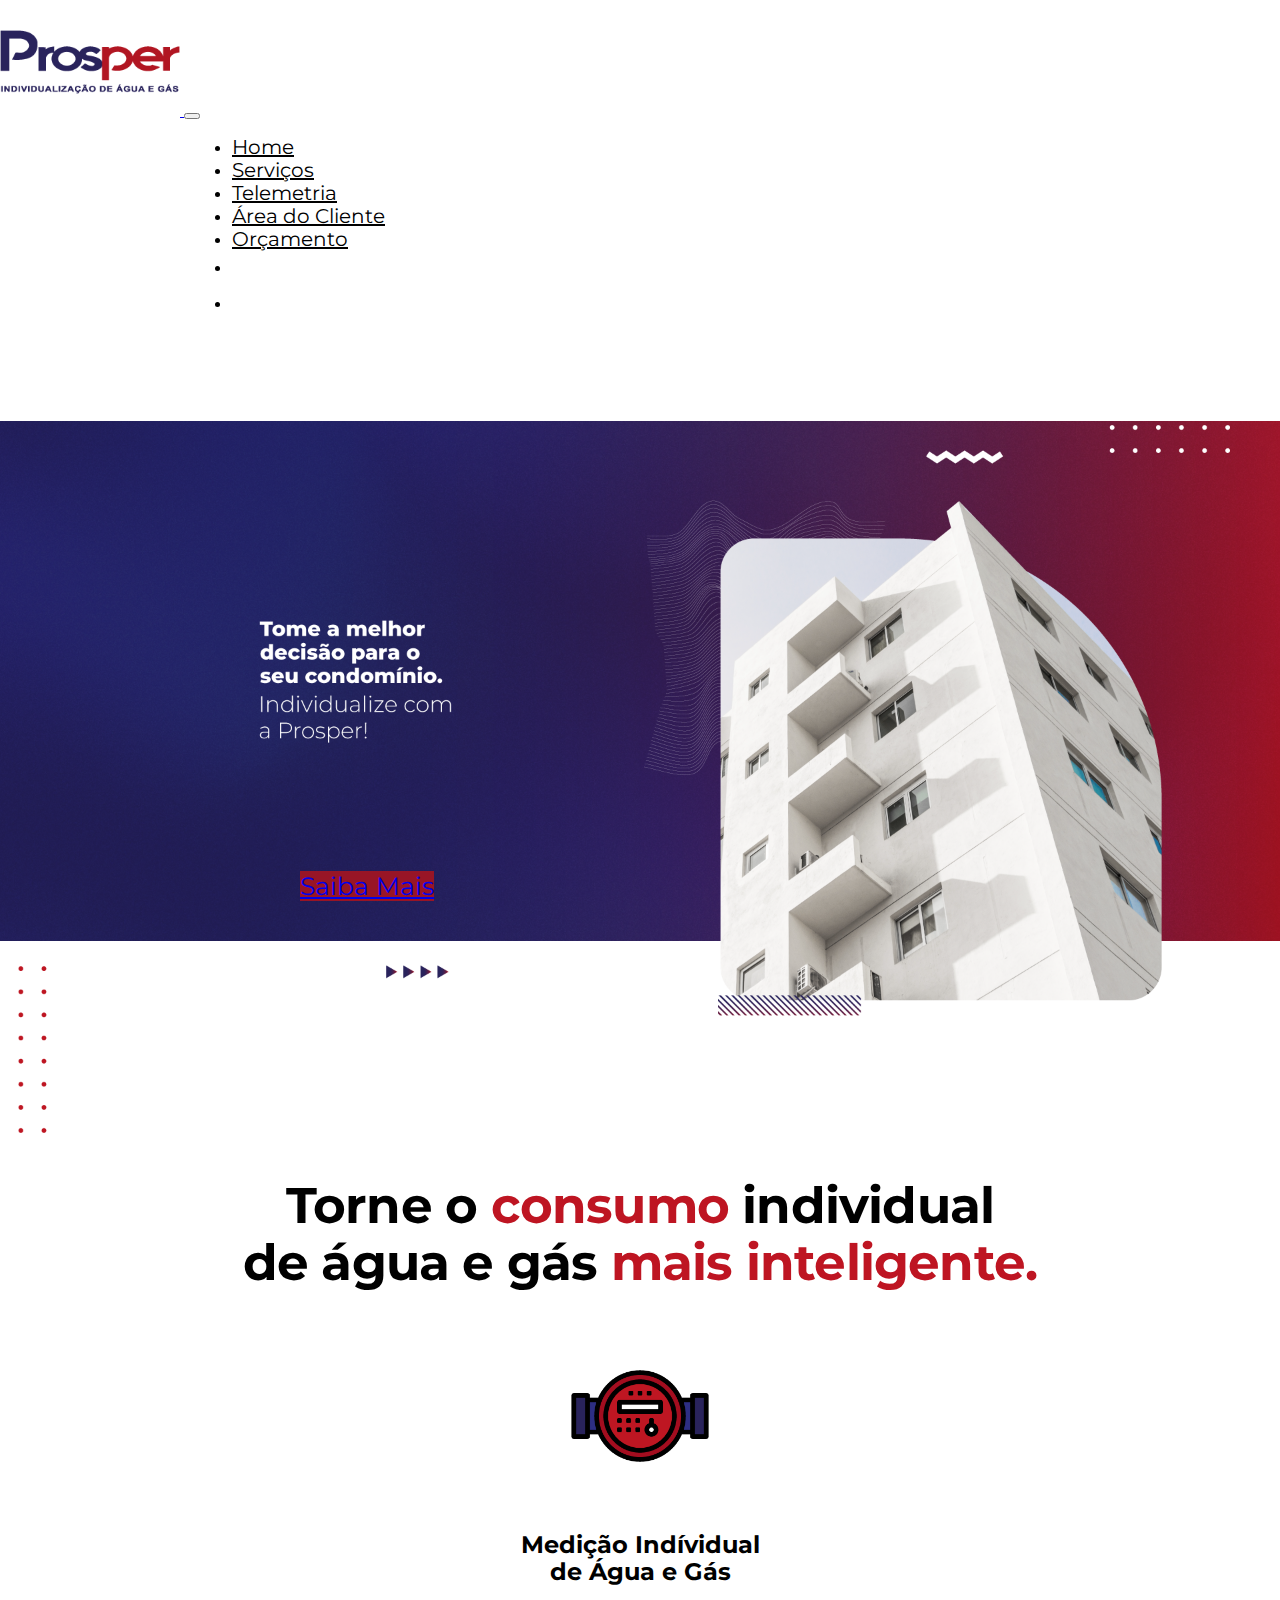
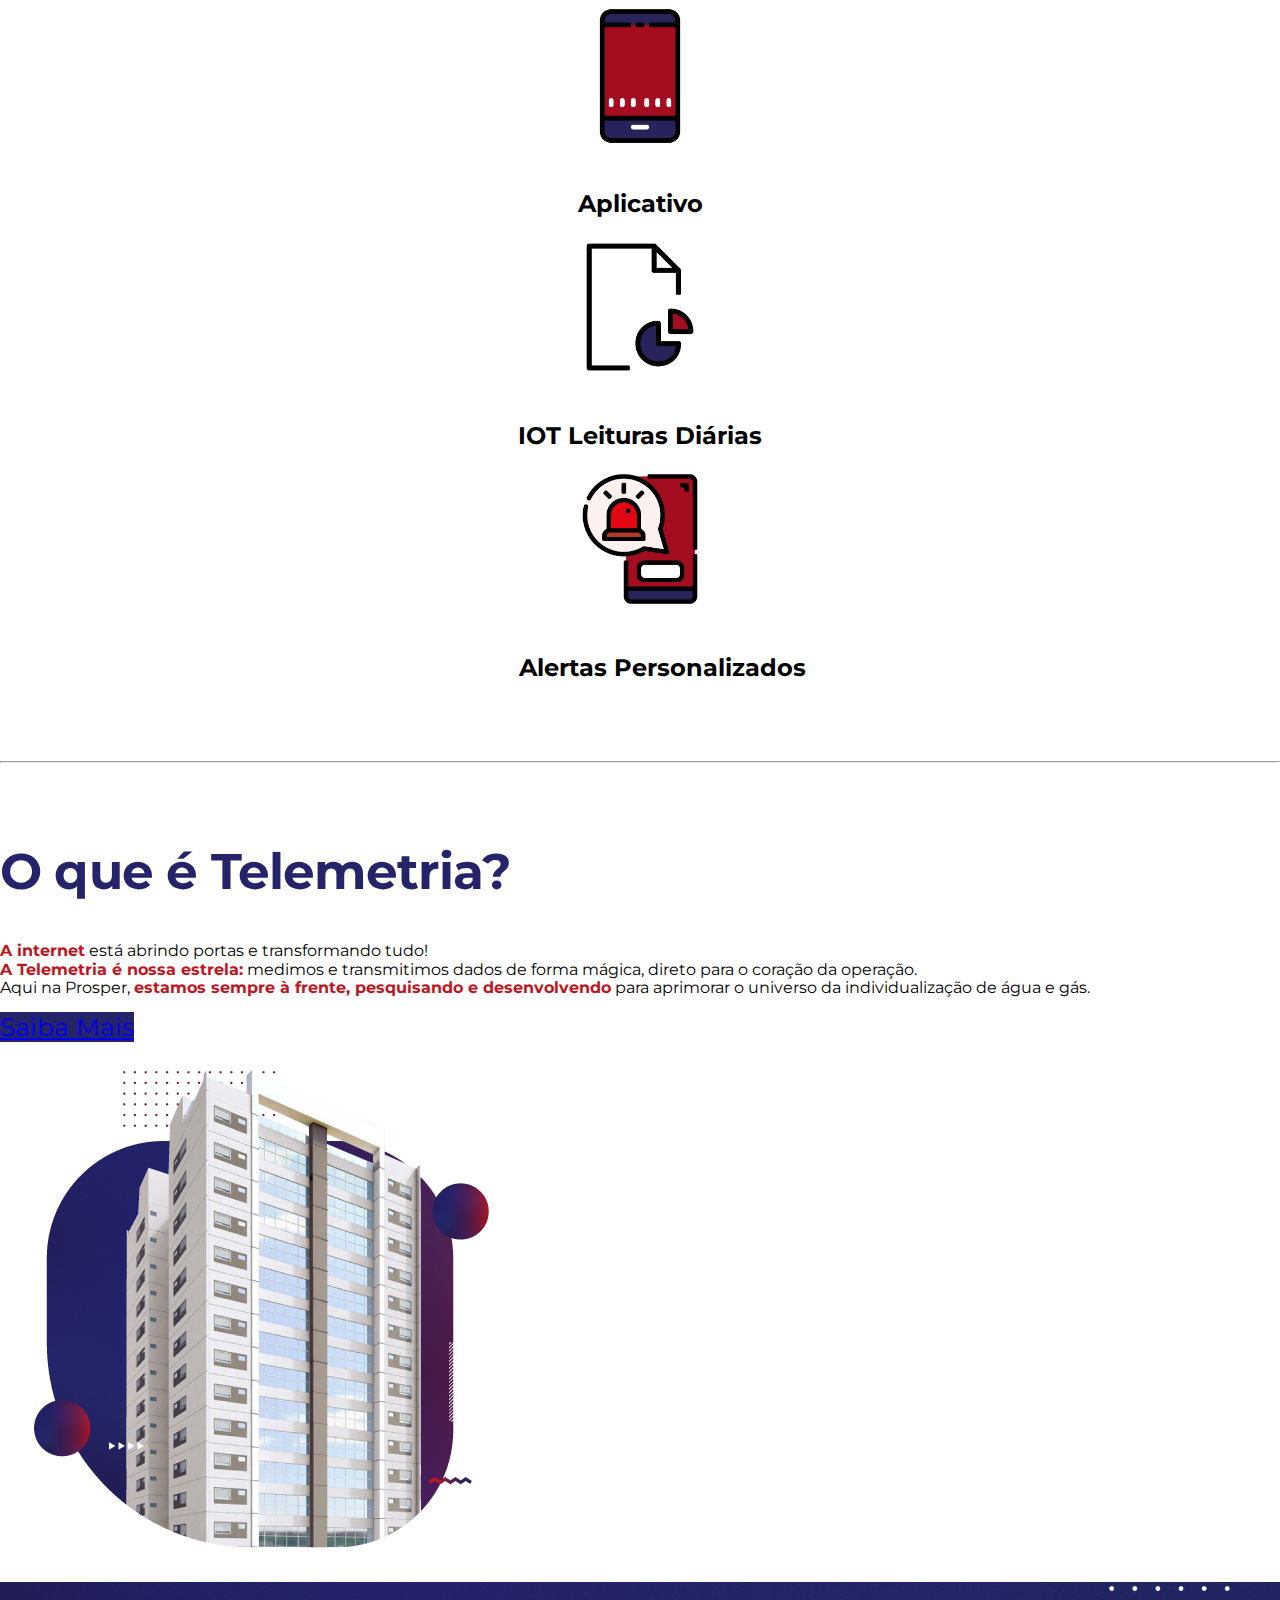
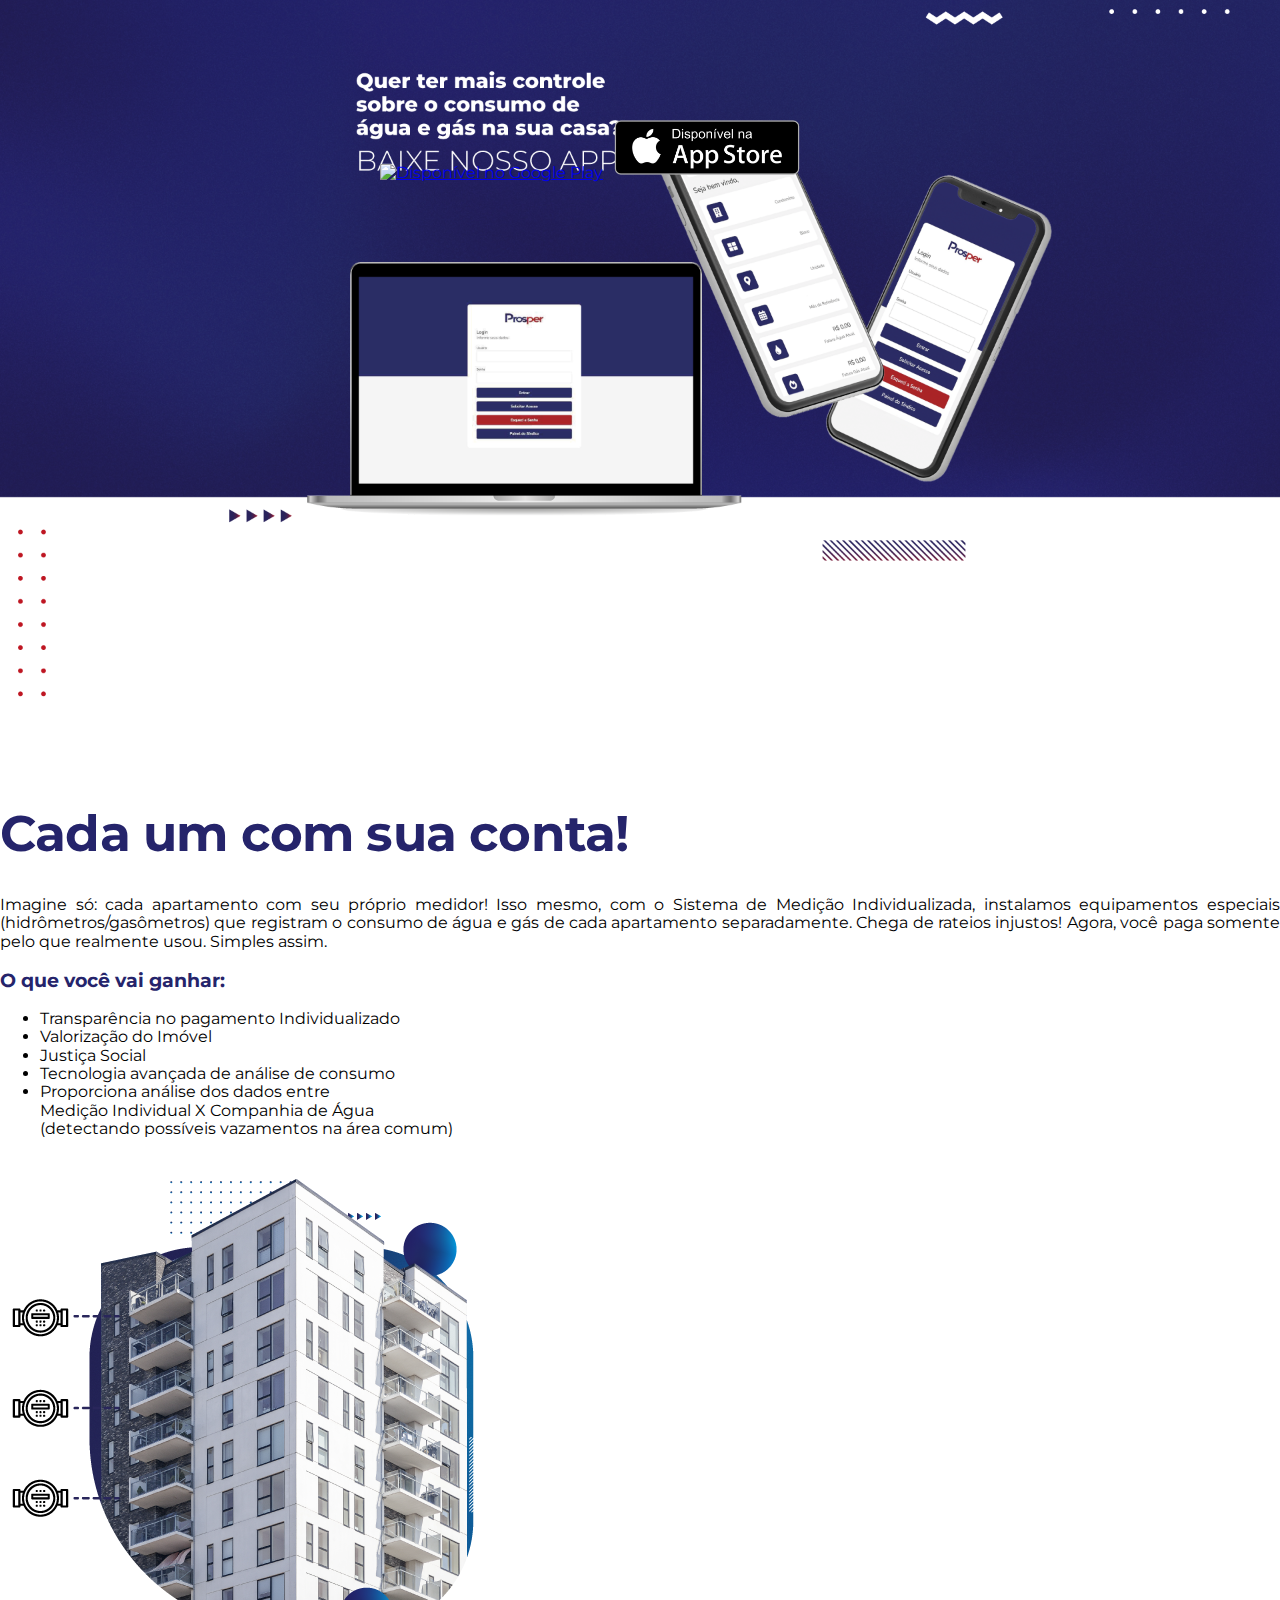
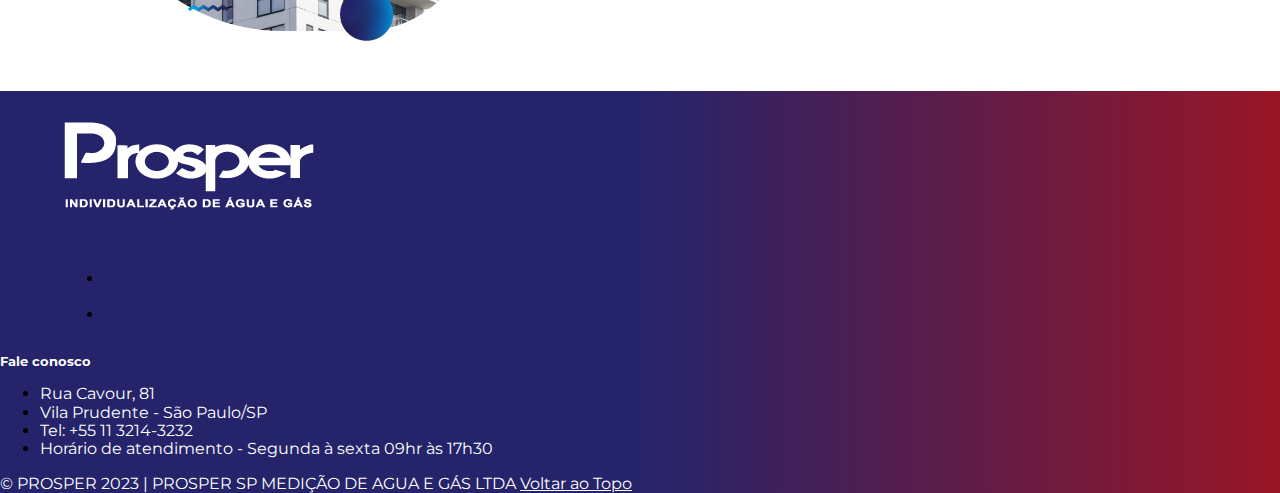
==== index.html @ d27e5638 "Ajustes Index e contato" ====
<!doctype html>
<html lang="pt-br" data-bs-theme="auto">
  <head>
    <meta charset="utf-8">
    <meta name="viewport" content="width=device-width, initial-scale=1">
    <meta name="description" content="">
    <meta name="author" content="Mark Otto, Jacob Thornton, and Bootstrap contributors">
    <meta name="generator" content="Hugo 0.111.3">
    <title>Prosper Individualização de Água e Gás</title>
    <link rel="canonical" href="https://getbootstrap.com/docs/5.3/examples/carousel/">
    <link href="normalizze.css" rel="stylesheet">
    <link href="https://cdn.jsdelivr.net/npm/bootstrap@5.0.2/dist/css/bootstrap.min.css" rel="stylesheet" integrity="sha384-EVSTQN3/azprG1Anm3QDgpJLIm9Nao0Yz1ztcQTwFspd3yD65VohhpuuCOmLASjC" crossorigin="anonymous">
    <script defer src="https://cdn.jsdelivr.net/npm/bootstrap@5.0.2/dist/js/bootstrap.bundle.min.js" integrity="sha384-MrcW6ZMFYlzcLA8Nl+NtUVF0sA7MsXsP1UyJoMp4YLEuNSfAP+JcXn/tWtIaxVXM" crossorigin="anonymous"></script>
    <link rel='stylesheet' href='https://cdn-uicons.flaticon.com/uicons-regular-rounded/css/uicons-regular-rounded.css'>
    <link rel='stylesheet' href='https://cdn-uicons.flaticon.com/uicons-brands/css/uicons-brands.css'>
    <style>
      .bd-placeholder-img {
        font-size: 1.125rem;
        text-anchor: middle;
        -webkit-user-select: none;
        -moz-user-select: none;
        user-select: none;
      }

      @media (min-width: 768px) {
        .bd-placeholder-img-lg {
          font-size: 3.5rem;
        }
      }

      .b-example-divider {
        width: 100%;
        height: 3rem;
        background-color: rgba(0, 0, 0, .1);
        border: solid rgba(0, 0, 0, .15);
        border-width: 1px 0;
        box-shadow: inset 0 .5em 1.5em rgba(0, 0, 0, .1), inset 0 .125em .5em rgba(0, 0, 0, .15);
      }

      .b-example-vr {
        flex-shrink: 0;
        width: 1.5rem;
        height: 100vh;
      }

      .bi {
        vertical-align: -.125em;
        fill: currentColor;
      }

      .nav-scroller {
        position: relative;
        z-index: 2;
        height: 2.75rem;
        overflow-y: hidden;
      }

      .nav-scroller .nav {
        display: flex;
        flex-wrap: nowrap;
        padding-bottom: 1rem;
        margin-top: -1px;
        overflow-x: auto;
        text-align: center;
        white-space: nowrap;
        -webkit-overflow-scrolling: touch;
      }

      .btn-bd-primary {
        --bd-violet-bg: #712cf9;
        --bd-violet-rgb: 112.520718, 44.062154, 249.437846;

        --bs-btn-font-weight: 600;
        --bs-btn-color: var(--bs-white);
        --bs-btn-bg: var(--bd-violet-bg);
        --bs-btn-border-color: var(--bd-violet-bg);
        --bs-btn-hover-color: var(--bs-white);
        --bs-btn-hover-bg: #6528e0;
        --bs-btn-hover-border-color: #6528e0;
        --bs-btn-focus-shadow-rgb: var(--bd-violet-rgb);
        --bs-btn-active-color: var(--bs-btn-hover-color);
        --bs-btn-active-bg: #5a23c8;
        --bs-btn-active-border-color: #5a23c8;
      }
      .bd-mode-toggle {
        z-index: 1500;
      }
    </style>
    <link href="carousel.css" rel="stylesheet">
    
  </head>
  <body> 
<header data-bs-theme="light" class="d-flex flex-wrap justify-content-center py-2 mb-2 border-bottom">
  <nav class="navbar bg-light navbar-expand-md navbar-light fixed-top" style="padding-top: 8px; padding-bottom: 0px;">
    <div id="area-menu" class="container-fluid">
      <a id="logo-menu_a" class="navbar-brand d-flex align-items-center" href="index.html"><img id="logo-menu-img" class="img-fluid" src="img/Logo_Prosper_Site_250X150.png" alt="LogoTipo da Empresa"> </a>
      <button id="menu-mobile" class="navbar-toggler" type="button" data-bs-toggle="collapse" data-bs-target="#navbarCollapse" aria-controls="navbarCollapse" aria-expanded="false" aria-label="Toggle navigation">
       <span class="navbar-toggler-icon"></span> 
      </button>
      <div class="menu-header collapse navbar-collapse" id="navbarCollapse">
        <ul class="navbar-nav me-auto mb-2 mb-md-0">
          <li class="nav-item">
            <a class="nav-link active" aria-current="page" href="#" style="font-size: 20px;color: #000">Home</a>
          </li>
          <li class="nav-item">
            <a class="nav-link" href="#servico" style="font-size: 20px;color: #000">Serviços</a>
          </li>
          <li class="nav-item">
            <a class="nav-link" href="#telemetria" style="font-size: 20px;color: #000">Telemetria</a>
          </li>
          <li class="nav-item">
            <a class="nav-link" href="cliente.html" style="font-size: 20px;color: #000">Área do Cliente</a>
          </li>
          <li class="nav-item">
            <a class="nav-link" href="contato.php" style="font-size: 20px;color: #000">Orçamento</a>
          </li>
          <li class="nav-item">
            <a class="nav-link" href="https://www.instagram.com/prosperservice/" target="_blank"><i class="fi fi-brands-instagram" style="line-height: 2.2;"></i></a>
          </li>
          <li class="nav-item">
            <a class="nav-link" href="https://www.linkedin.com/company/prosperservice/" target="_blank"><i class="fi fi-brands-linkedin" style="line-height: 2.2;"></i></a>
          </li>
        </ul>
      </div>
    </div>
  </nav>
  
</header>

<main>
  <div id="myCarousel" class="carousel slide" data-bs-ride="carousel" style="margin-bottom: 0px; margin-top: 70px;" >
    <div class="carousel-inner">
      <div class="carousel-item active">
        <a class="btn btn-primary btn-lg btn-painel-principal" href="contato.php">Saiba Mais</a>
        <img class="img-fluid bd-placeholder-img-lg" width="100%" height="80%" aria-hidden="true" focusable="false"="100%" src="img/BannerPrincipal_site_prosper_1.png"/></img>
      </div> 
    </div>
  </div>

  <!-- Marketing messaging and featurettes
  ================================================== -->
  <!-- Wrap the rest of the page in another container to center all the content. -->

  <div class="row">
    <div class="col-md-12">
      <h2 id="servico" class="texto-servico featurette-heading fw-normal lh-1">Torne o <span style="opacity:1; color: #be1522;font-weight: bold;">consumo</span> individual <br>de água e gás <span style="opacity:1; color: #be1522;font-weight: bold;">mais inteligente.</span></h2><br></h2>
    </div>
  </div>

  <div class="container marketing">

    <!-- Three columns of text below the carousel -->
    <div class="row">
        <div class="col-lg-3" style="text-align: center;">
        <img class="img-fluid" src="./img/icone_1.png" style="margin-bottom: 20px;" width="140" height="140"></i>
        <h2 class="fw-normal">Medição Indívidual <br>de Água e Gás</br></h2>
      </div><!-- /.col-lg-4 -->
      <div class="col-lg-3" style="text-align: center;">
        <img class="img-fluid" src="./img/icone_2.png" style="margin-bottom: 20px;" width="140" height="140"></i>
        <h2 class="fw-normal">Aplicativo</h2>
      </div><!-- /.col-lg-4 -->
      <div class="col-lg-3" style="text-align: center;">
        <img class="img-fluid" src="./img/icone_3.png" style="margin-bottom: 20px;" width="140" height="140"></i>
        <h2 class="fw-normal">IOT Leituras Diárias</h2>
      </div><!-- /.col-lg-4 -->
      <div class="col-lg-3" style="text-align: center;">
        <img class="img-fluid" src="./img/icone_4.png" style="margin-bottom: 20px;" width="140" height="140"></i>
        <h2 class="fw-normal img-4-diferente">Alertas Personalizados</h2>
      </div><!-- /.col-lg-4 -->
    </div><!-- /.row -->
    </div><!-- /.container -->

    <div class="container marketing">

    <!-- START THE FEATURETTES -->

    <hr class="featurette-divider" id="telemetria">

    <div class="row featurette">
      <div class="col-md-7 order-md-2">
        <h2 class="featurette-heading fw-normal lh-1" style="color:#25246b;font-weight: bold;">O que é Telemetria?</h2>
        <p class="lead"><span style="opacity:1; color: #be1522; font-weight: bold;">A internet</span> está abrindo portas e transformando tudo! <br><span style="opacity:1; color: #be1522; font-weight: bold;">A Telemetria é nossa estrela:</span> medimos e transmitimos dados de forma mágica, direto para o coração da
          operação. <br>Aqui na Prosper, <span style="opacity:1; color: #be1522;font-weight: bold;">estamos sempre à frente, pesquisando e desenvolvendo</span> para aprimorar o universo da individualização de água e gás.</p>
        <p><a class="btn btn-primary btn-lg btn-painel-telemetria" href="telemetria.html">Saiba Mais</a></p>
        </div>
      <div class="col-md-5 order-md-1">
        <img class="bd-placeholder-img-lg featurette-image img-fluid mx-auto" src="img/banner_telemetria_tela_principal.png" style="margin-bottom: 20px;" width="500" height="500"></i>
      </div>
    </div>
  </div><!-- /.container -->

    <!-- <hr class="featurette-divider"> -->

    <div id="myCarousel" class="carousel slide" data-bs-ride="carousel" style="margin-bottom: 24px;">

      <div class="carousel-inner">
        <div class="carousel-item active">
          <img class="bd-placeholder-img img-fluid" width="100%" height="100%" aria-hidden="true" focusable="false"="100%" height="100%" src="img/BannerPrincipal_site_prosper_2.png"/></img>
          <a href='https://play.google.com/store/apps/details?id=br.com.prosperservice.cliente&pcampaignid=pcampaignidMKT-Other-global-all-co-prtnr-py-PartBadge-Mar2515-1' target="_blank"><img class="btn-lojaGoogle img-fluid" alt='Disponível no Google Play' src='https://play.google.com/intl/pt-BR/badges/static/images/badges/pt-br_badge_web_generic.png'/></a>
          <a href='https://apps.apple.com/br/app/prosper/id1588651545' target="_blank"><img class="btn-lojaApple img-fluid" alt='Disponível na app store' src='./img/App-store-badge.png'/></a>
        </div> 
      </div>
    </div>

      <div id="cliente" class="container marketing" style="margin-bottom: 32px;">

        <!-- START THE FEATURETTES -->
    
        <div class="row featurette">
          <div class="col-md-7 order-md-2">
            <h1 class="featurette-heading fw-normal lh-1" style="color:#25246b;font-weight: bold;">Cada um com sua conta!</h1>
            <p class="lead" style="text-align: justify;">Imagine só: cada apartamento com seu próprio medidor! Isso mesmo, com o Sistema de Medição Individualizada, instalamos equipamentos especiais (hidrômetros/gasômetros) que registram o consumo de água e gás de cada apartamento separadamente. Chega de rateios injustos! Agora, você paga somente pelo que realmente usou. Simples assim.</p>
            <h3 style="color:#25246b;font-weight: bold;">O que você vai ganhar:</h3>
            <ul class="list-group list-group-flush">
              <li class="list-group-item" aria-current="true">Transparência no pagamento Individualizado</li>
              <li class="list-group-item">Valorização do Imóvel</li>
              <li class="list-group-item">Justiça Social</li>
              <li class="list-group-item">Tecnologia avançada de análise de consumo</li>
              <li class="list-group-item">Proporciona análise dos dados entre <br>Medição Individual X Companhia de Água <br>(detectando possíveis vazamentos na área comum)</li>
            </ul>
            </div>
          <div class="col-md-5 order-md-1">
            <img class="bd-placeholder-img-lg featurette-image img-fluid mx-auto" src="img/banner_predio_Beneficios_da_Individualizacao_tela_principal.png" width="500" height="500"></i>
          </div>
        </div>
      </div><!-- /.container -->

    <!-- <hr class="featurette-divider"> -->

    <!-- /END THE FEATURETTES -->

 

  <!-- FOOTER -->
    <div class="container-fluid rodape-fundo">
      <footer class="rodape row py-2 my-2 border-top">
        <div class="col mb-4 logo-rodape">
          <a href="index.html"><img class="img-fluid" height="80%" src="img/Logo_Prosper_Branco_Site_250X150.png" > </a>
          <ul class="nav col-md-6 justify-content-start list-unstyled d-flex"> 
            <li class="ms-1">
              <a class="nav-link rodape-icone" href="https://www.instagram.com/prosperservice/"><i class="fi fi-brands-instagram" style="line-height: 2.2;"></i></a>
            </li>
            <li class="ms-1">
              <a class="nav-link rodape-icone" href="https://www.linkedin.com/company/prosperservice/"><i class="fi fi-brands-linkedin" style="line-height: 2.2;"></i></a>
            </li>
          </ul>
        </div>
        <div class="col mb-5 texto-rodape">
          <h5 class="rodape-texto" id="rodape-titulo-mobile">Fale conosco</h5>
          <ul class="nav flex-column">
            <li class="nav-item mb-1"><a class="nav-link p-0 rodape-texto">Rua Cavour, 81</a></li>
            <li class="nav-item mb-1"><a class="nav-link p-0 rodape-texto">Vila Prudente - São Paulo/SP</a></li>
            <li class="nav-item mb-1"><a class="nav-link p-0 rodape-texto">Tel: +55 11 3214-3232</a></li>
            <li class="nav-item mb-1"><a class="nav-link p-0 rodape-texto" id="rodape-texto-mobile">Horário de atendimento - Segunda à sexta 09hr às 17h30</a></li>
          </ul>
        </div>
        <p class="float-start rodape-texto">&copy; PROSPER 2023 | PROSPER SP MEDIÇÃO DE AGUA E GÁS LTDA
        <a class="rodape-texto float-end " href="#">Voltar ao Topo </a></p>
      </footer>
    </div>
</main>
  </body>
</html>
---- normalizze.css ----
/*! normalize.css v8.0.1 | MIT License | github.com/necolas/normalize.css */

/* Document
   ========================================================================== */

/**
 * 1. Correct the line height in all browsers.
 * 2. Prevent adjustments of font size after orientation changes in iOS.
 */

 html {
    line-height: 1.15; /* 1 */
    -webkit-text-size-adjust: 100%; /* 2 */
  }
  
  /* Sections
     ========================================================================== */
  
  /**
   * Remove the margin in all browsers.
   */
  
  body {
    margin: 0;
  }
  
  /**
   * Render the `main` element consistently in IE.
   */
  
  
  /**
   * Correct the font size and margin on `h1` elements within `section` and
   * `article` contexts in Chrome, Firefox, and Safari.
   */
  
  h1 {
    font-size: 2em;
    margin: 0.67em 0;
  }
  
  /* Grouping content
     ========================================================================== */
  
  /**
   * 1. Add the correct box sizing in Firefox.
   * 2. Show the overflow in Edge and IE.
   */
  
  hr {
    box-sizing: content-box; /* 1 */
    height: 0; /* 1 */
    overflow: visible; /* 2 */
  }
  
  /**
   * 1. Correct the inheritance and scaling of font size in all browsers.
   * 2. Correct the odd `em` font sizing in all browsers.
   */
  
  pre {
    font-family: monospace, monospace; /* 1 */
    font-size: 1em; /* 2 */
  }
  
  /* Text-level semantics
     ========================================================================== */
  
  /**
   * Remove the gray background on active links in IE 10.
   */
  
  a {
    background-color: transparent;
  }
  
  /**
   * 1. Remove the bottom border in Chrome 57-
   * 2. Add the correct text decoration in Chrome, Edge, IE, Opera, and Safari.
   */
  
  abbr[title] {
    border-bottom: none; /* 1 */
    text-decoration: underline; /* 2 */
    text-decoration: underline dotted; /* 2 */
  }
  
  /**
   * Add the correct font weight in Chrome, Edge, and Safari.
   */
  
  b,
  strong {
    font-weight: bolder;
  }
  
  /**
   * 1. Correct the inheritance and scaling of font size in all browsers.
   * 2. Correct the odd `em` font sizing in all browsers.
   */
  
  code,
  kbd,
  samp {
    font-family: monospace, monospace; /* 1 */
    font-size: 1em; /* 2 */
  }
  
  /**
   * Add the correct font size in all browsers.
   */
  
  small {
    font-size: 80%;
  }
  
  /**
   * Prevent `sub` and `sup` elements from affecting the line height in
   * all browsers.
   */
  
  sub,
  sup {
    font-size: 75%;
    line-height: 0;
    position: relative;
    vertical-align: baseline;
  }
  
  sub {
    bottom: -0.25em;
  }
  
  sup {
    top: -0.5em;
  }
  
  /* Embedded content
     ========================================================================== */
  
  /**
   * Remove the border on images inside links in IE 10.
   */
  
  img {
    border-style: none;
  }
  
  /* Forms
     ========================================================================== */
  
  /**
   * 1. Change the font styles in all browsers.
   * 2. Remove the margin in Firefox and Safari.
   */
  
  button,
  input,
  optgroup,
  select,
  textarea {
    font-family: inherit; /* 1 */
    font-size: 100%; /* 1 */
    line-height: 1.15; /* 1 */
    margin: 0; /* 2 */
  }
  
  /**
   * Show the overflow in IE.
   * 1. Show the overflow in Edge.
   */
  
  button,
  input { /* 1 */
    overflow: visible;
  }
  
  /**
   * Remove the inheritance of text transform in Edge, Firefox, and IE.
   * 1. Remove the inheritance of text transform in Firefox.
   */
  
  button,
  select { /* 1 */
    text-transform: none;
  }
  
  /**
   * Correct the inability to style clickable types in iOS and Safari.
   */
  
  
  /**
   * Remove the inner border and padding in Firefox.
   */
  
  button::-moz-focus-inner,
  [type="button"]::-moz-focus-inner,
  [type="reset"]::-moz-focus-inner,
  [type="submit"]::-moz-focus-inner {
    border-style: none;
    padding: 0;
  }
  
  /**
   * Restore the focus styles unset by the previous rule.
   */
  
  button:-moz-focusring,
  [type="button"]:-moz-focusring,
  [type="reset"]:-moz-focusring,
  [type="submit"]:-moz-focusring {
    outline: 1px dotted ButtonText;
  }
  
  /**
   * Correct the padding in Firefox.
   */
  
  fieldset {
    padding: 0.35em 0.75em 0.625em;
  }
  
  /**
   * 1. Correct the text wrapping in Edge and IE.
   * 2. Correct the color inheritance from `fieldset` elements in IE.
   * 3. Remove the padding so developers are not caught out when they zero out
   *    `fieldset` elements in all browsers.
   */
  
  legend {
    box-sizing: border-box; /* 1 */
    color: inherit; /* 2 */
    display: table; /* 1 */
    max-width: 100%; /* 1 */
    padding: 0; /* 3 */
    white-space: normal; /* 1 */
  }
  
  /**
   * Add the correct vertical alignment in Chrome, Firefox, and Opera.
   */
  
  progress {
    vertical-align: baseline;
  }
  
  /**
   * Remove the default vertical scrollbar in IE 10+.
   */
  
  textarea {
    overflow: auto;
  }
  
  /**
   * 1. Add the correct box sizing in IE 10.
   * 2. Remove the padding in IE 10.
   */
  
  [type="checkbox"],
  [type="radio"] {
    box-sizing: border-box; /* 1 */
    padding: 0; /* 2 */
  }
  
  /**
   * Correct the cursor style of increment and decrement buttons in Chrome.
   */
  
  [type="number"]::-webkit-inner-spin-button,
  [type="number"]::-webkit-outer-spin-button {
    height: auto;
  }
  
  /**
   * 1. Correct the odd appearance in Chrome and Safari.
   * 2. Correct the outline style in Safari.
   */
  
  /**
   * Remove the inner padding in Chrome and Safari on macOS.
   */
  
  [type="search"]::-webkit-search-decoration {
    -webkit-appearance: none;
  }
  
  /**
   * 1. Correct the inability to style clickable types in iOS and Safari.
   * 2. Change font properties to `inherit` in Safari.
   */
  
  ::-webkit-file-upload-button {
    -webkit-appearance: button; /* 1 */
    font: inherit; /* 2 */
  }
  
  /* Interactive
     ========================================================================== */
  
  /*
   * Add the correct display in Edge, IE 10+, and Firefox.
   */
  
  details {
    display: block;
  }
  
  /*
   * Add the correct display in all browsers.
   */
  
  summary {
    display: list-item;
  }
  
  /* Misc
     ========================================================================== */
  
  /**
   * Add the correct display in IE 10+.
   */
  
  template {
    display: none;
  }
  
  /**
   * Add the correct display in IE 10.
   */
  
  [hidden] {
    display: none;
  }
---- carousel.css ----
/* GLOBAL STYLES
-------------------------------------------------- */
/* Padding below the footer and lighter body text */

@import url('https://fonts.googleapis.com/css2?family=Montserrat:wght@500;600&display=swap');

body {
  font-family: 'Montserrat', sans-serif;
  height: 100vh;  
}


/* CUSTOMIZE THE CAROUSEL
-------------------------------------------------- */

/* Carousel base class */
.carousel {
  margin-bottom: 4rem;
}
/* Since positioning the image, we need to help out the caption */
.carousel-caption {
  bottom: 3rem;
  z-index: 10;
}

/* Declare heights because of positioning of img element */
.carousel-item {
  height: a;
}

.rodape-texto {
  margin-bottom: 0px;
  color:white;

}

.logo-rodape{
  margin-left: 5%;
}

.rodape-icone{
  color:white;
  padding: 0px;
  padding-right: 10px;
}


/* MARKETING CONTENT
-------------------------------------------------- */

/* Center align the text within the three columns below the carousel */
.marketing .col-lg-4 {
  margin-bottom: 1.5rem;
  text-align: center;
}
/* rtl:begin:ignore */
.marketing .col-lg-4 p {
  margin-right: .75rem;
  margin-left: .75rem;
}
/* rtl:end:ignore */


/* Featurettes
------------------------- */

.featurette-divider {
  margin: 5rem 0; /* Space out the Bootstrap <hr> more */
}

/* Thin out the marketing headings */
/* rtl:begin:remove */
.featurette-heading {
  letter-spacing: -.05rem;
}

/* rtl:end:remove */

.btn-painel-principal{
  font-size: 25px;
  /* background: linear-gradient(to right, #25246b 50%,#981526 100%); */
  background-color: #981526;
  border-color: white;
  position: relative;
  top: 600px;
  left: 400px;
  
}

.btn-painel-principal:hover{
  border-color: grey;
}

.btn-painel-telemetria{
  font-size: 25px;
  /* background: linear-gradient(to right, #25246b 50%,#981526 100%); */
  background-color: #25246b;
  border-color: white;
}

.btn-painel-telemetria:hover{
  border-color: grey;
}

.btn-painel-cliente{
  font-size: 25px;
  background: linear-gradient(to right, #25246b 50%,#981526 100%);
  border-color: white;
  position: relative;
  top: 365px;
  left: 585px;
}

.btn-painel-cliente:hover{
  border-color: grey;
}

.btn-lojaGoogle{
  width: 190px;
  position: relative;
  left: 30%;
  bottom: 78vh;
}

.btn-lojaApple{
  width: 200px;
  position: relative;
  left: 30%;
  bottom: 78vh;
}

.rodape-fundo{
  background: linear-gradient(to right, #25246b 50%,#981526 100%);
}

.menu-header{
  margin-left: 12rem;
}

.texto-servico{
  text-align: center;
  margin-bottom: 36px;
}

#logo-menu-img{
  width:180px;
  height:80%;
}

@media only screen and (max-width: 2000px) and (min-width:1060px){
.img-4-diferente{
  padding-left: 45px;
  }
}

/* RESPONSIVE CSS
-------------------------------------------------- */

@media (min-width: 40em) {
  /* Bump up size of carousel content */
  .carousel-caption p {
    margin-bottom: 1.25rem;
    font-size: 1.25rem;
    line-height: 1.4;
  }

  .featurette-heading {
    font-size: 50px;
  }
}

@media (min-width: 62em) {
  .featurette-heading {
    margin-top: 2rem;
  }
}

@media only screen and (min-width:770px){
  .texto-rodape{
    margin-top: 20px;
  }
}


/*Formato Monitor 1440px*/
@media only screen and (max-width: 1440px) and (min-width:1060px){

  .featurette-heading {
    margin-top: 2rem;
  }

  .img-4-diferente{
    padding-left: 45px;
  }

  .btn-painel-principal{
    position: relative;
    top: 480px;
    left: 300px;
    
  }
  .btn-lojaGoogle{
    bottom: 590px;
    left: 380px;
  }
  .btn-lojaApple{
    bottom: 590px;
    left: 380px;
  }
}

/*Formato Monitor 1024px*/
@media only screen and (max-width: 1024px) and (min-width:770px){
.menu-header{
    margin-left: 5%;
}

.texto-servico{
  font-size: 45px;
}

.btn-painel-principal{
  position: relative;
  font-size: 18px;
  height: 40px;
  top: 320px;
  left: 220px;
}

.btn-lojaGoogle{
  left: 250px;
  width: 160px;
  bottom: 420px;
}
.btn-lojaApple{
  left: 255px;
  width: 170px;
  bottom: 420px;
}
}

@media only screen and (max-width: 1024px){
  .rodape-fundo{
    height: 285px;
  }
}



/*Formato MOBILE 425px*/
@media screen and (max-width: 375px){
  #menu-mobile{
    margin-right: 25px;
  }
}

@media screen and (max-width: 425px){
  .btn-lojaGoogle{
    width: 80px;
    position: relative;
    left: -8%;
    bottom: 21vh;
  }
  
  .btn-lojaApple{
    width: 86px;
    position: relative;
    left: -8%;
    bottom: 21vh;
  }
}

@media screen and (max-width: 375px){
  .btn-lojaGoogle{
    width: 95px;
    position: relative;
    left: 25%;
    bottom: 20vh;
  }
  
  .btn-lojaApple{
    width: 100px;
    position: relative;
    left: 25%;
    bottom: 20vh;
  }
}


@media only screen and (max-width: 500px) and (min-width: 320px){
  body{
    text-align: center;
    letter-spacing:0cm;
  }
  .lead{
    text-align:center;
  }

  .btn-painel-principal{
    position: relative;
    top: 20vh;
    left: -90px;
    font-size: 1.0rem;
  }
  
  .texto-servico{
    padding-top: 35px;
    padding-bottom: 15px;
    margin-bottom: 0px;
  }
  .featurette-divider{
    margin: 2rem 0;
  }

  .featurette-heading{
    margin-bottom: 25px;
  }
  h3{
    margin-top: 15px;
    margin-bottom: 15px;
  }
  .rodape-texto{
    font-size:12px;
    display: flex;
    justify-content: center;
    color:white;
    text-decoration: none;
  }

  .texto-rodape{
    margin-top: 8%;
    margin-bottom: 15px!important;
  }

  #rodape-texto-mobile {
    margin-top: 15px;
  }

  #rodape-titulo-mobile{
    font-size: 20px;
  }

  .menu-header{
    margin-left: 0px;
    align-content: baseline;
  }

  .area-cliente{
    margin-top: 20px;
    margin-bottom: 20px;
  }

  .nav-link{
    display: flex;
    flex-direction: column;
    flex-wrap: nowrap;
    align-items: center;
  }

}

@media only screen and (max-width: 320px){

 .texto-rodape{
  margin: 5px;
 }
  
  #rodape-titulo-mobile{
    padding-bottom: 10px;
}

.rodape-texto{
  font-size:12px;
  display: flex;
  justify-content: center;
}

.rodape-fundo{
  height: 310px;
}

#logo-menu-img{
  width:150px;
  height:80%;
}

.btn-lojaGoogle{
  width: 80px;
  position: relative;
  left: 25%;
  bottom: 16vh;
}

.btn-lojaApple{
  width: 80px;
  position: relative;
  left: 25%;
  bottom: 16vh;
}

.texto-servico{
  margin-bottom: 0px;
}

}
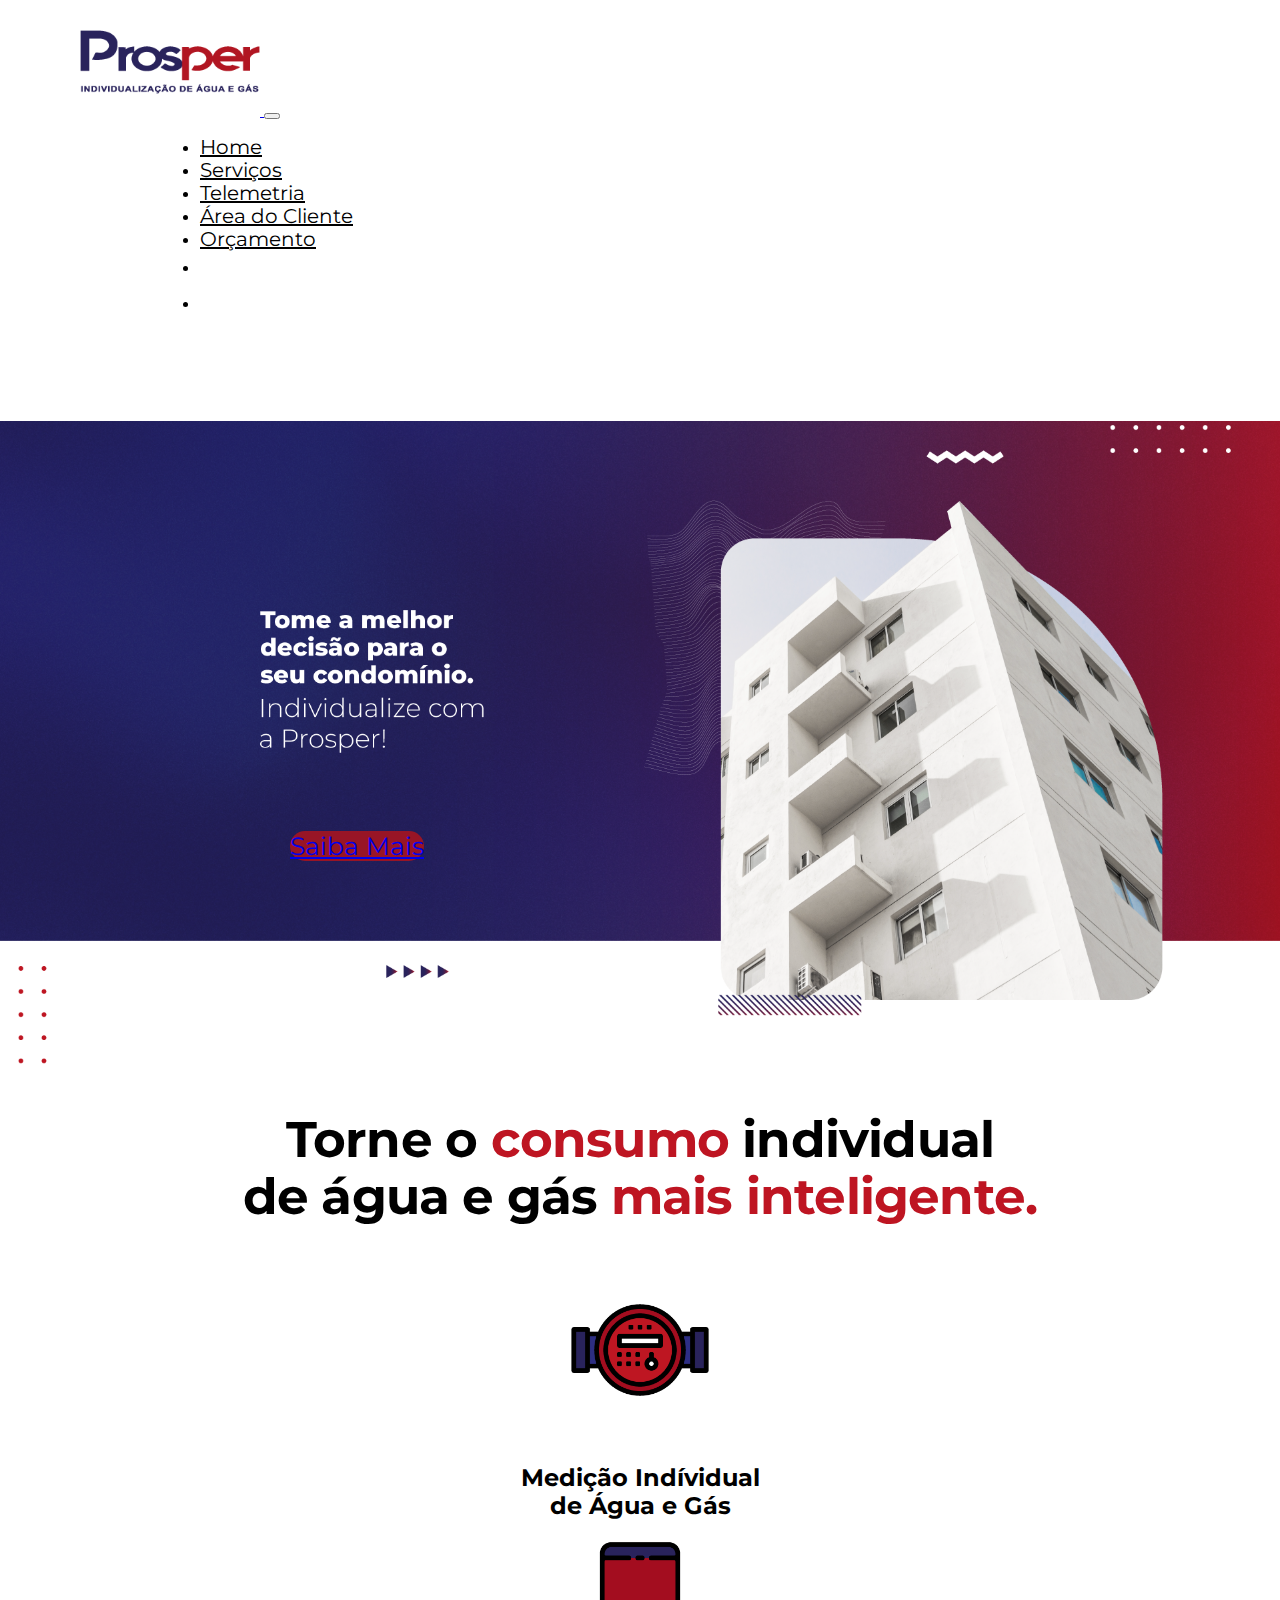
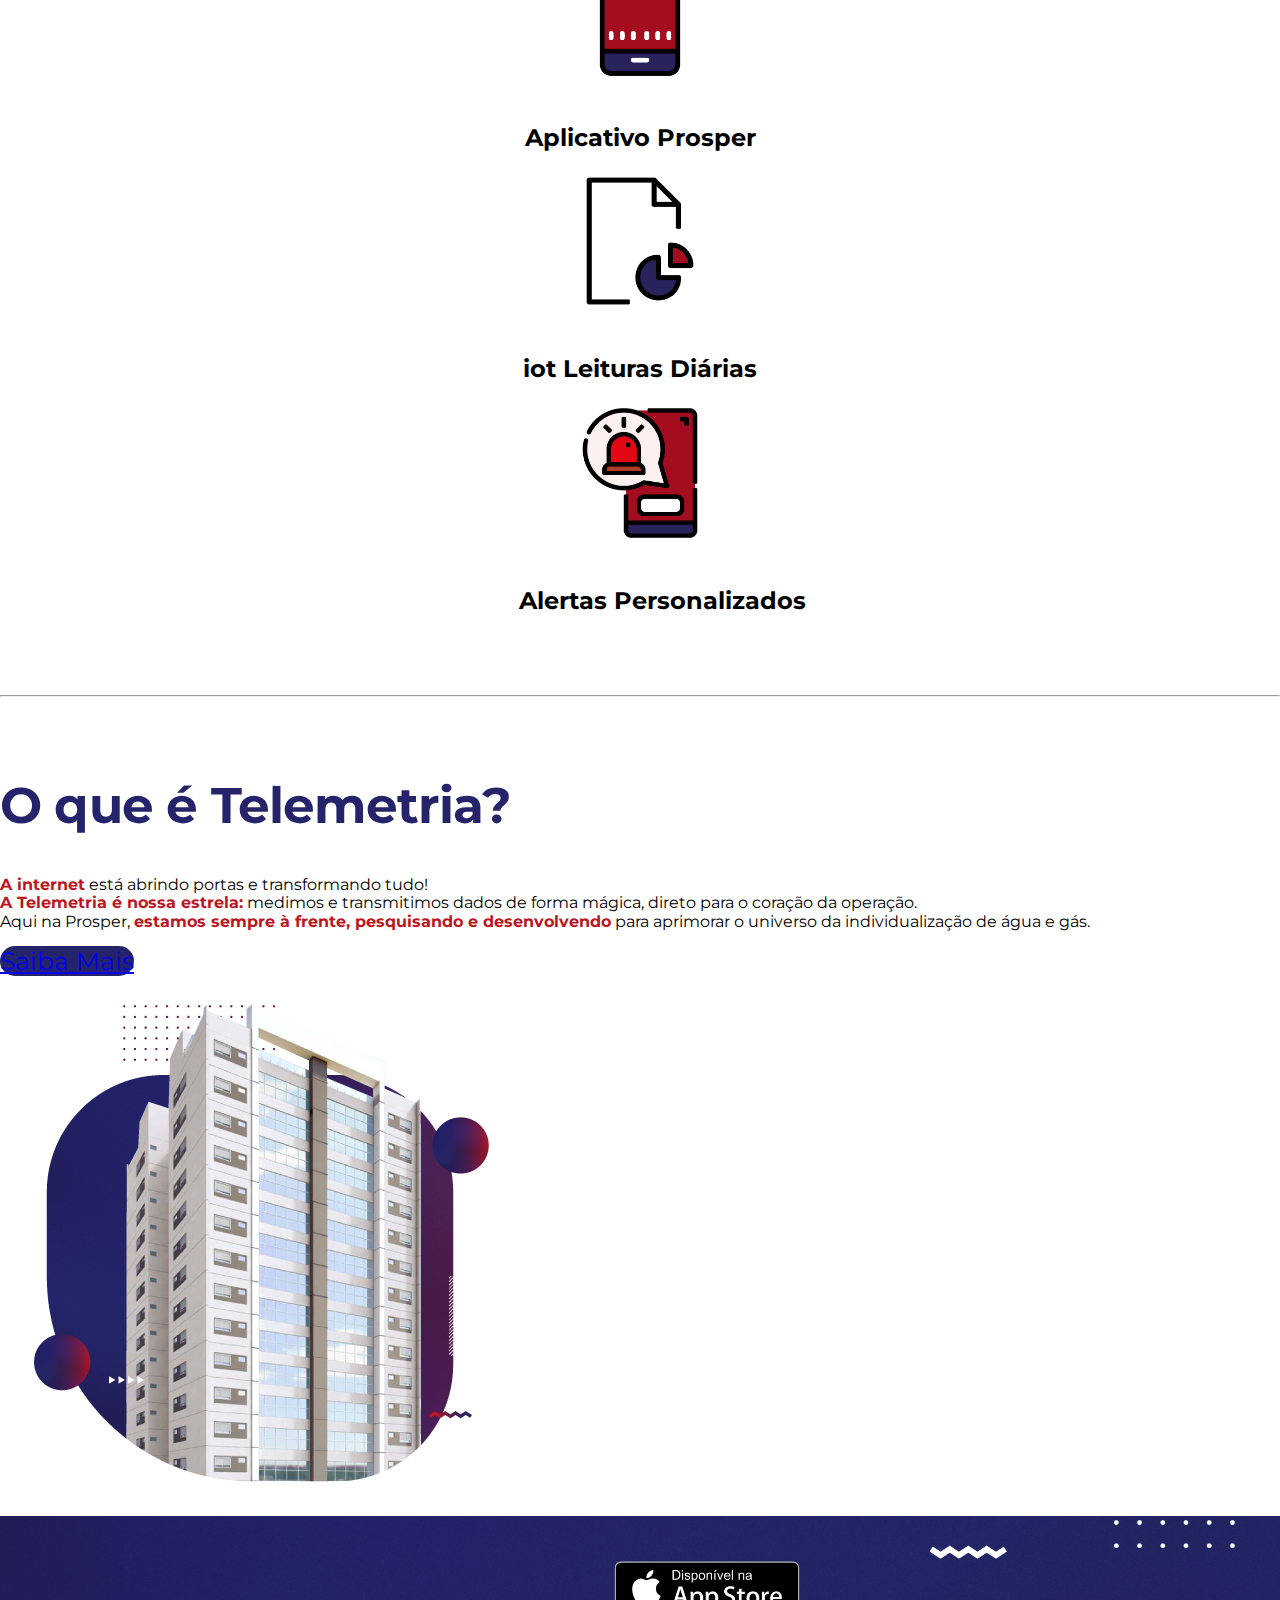
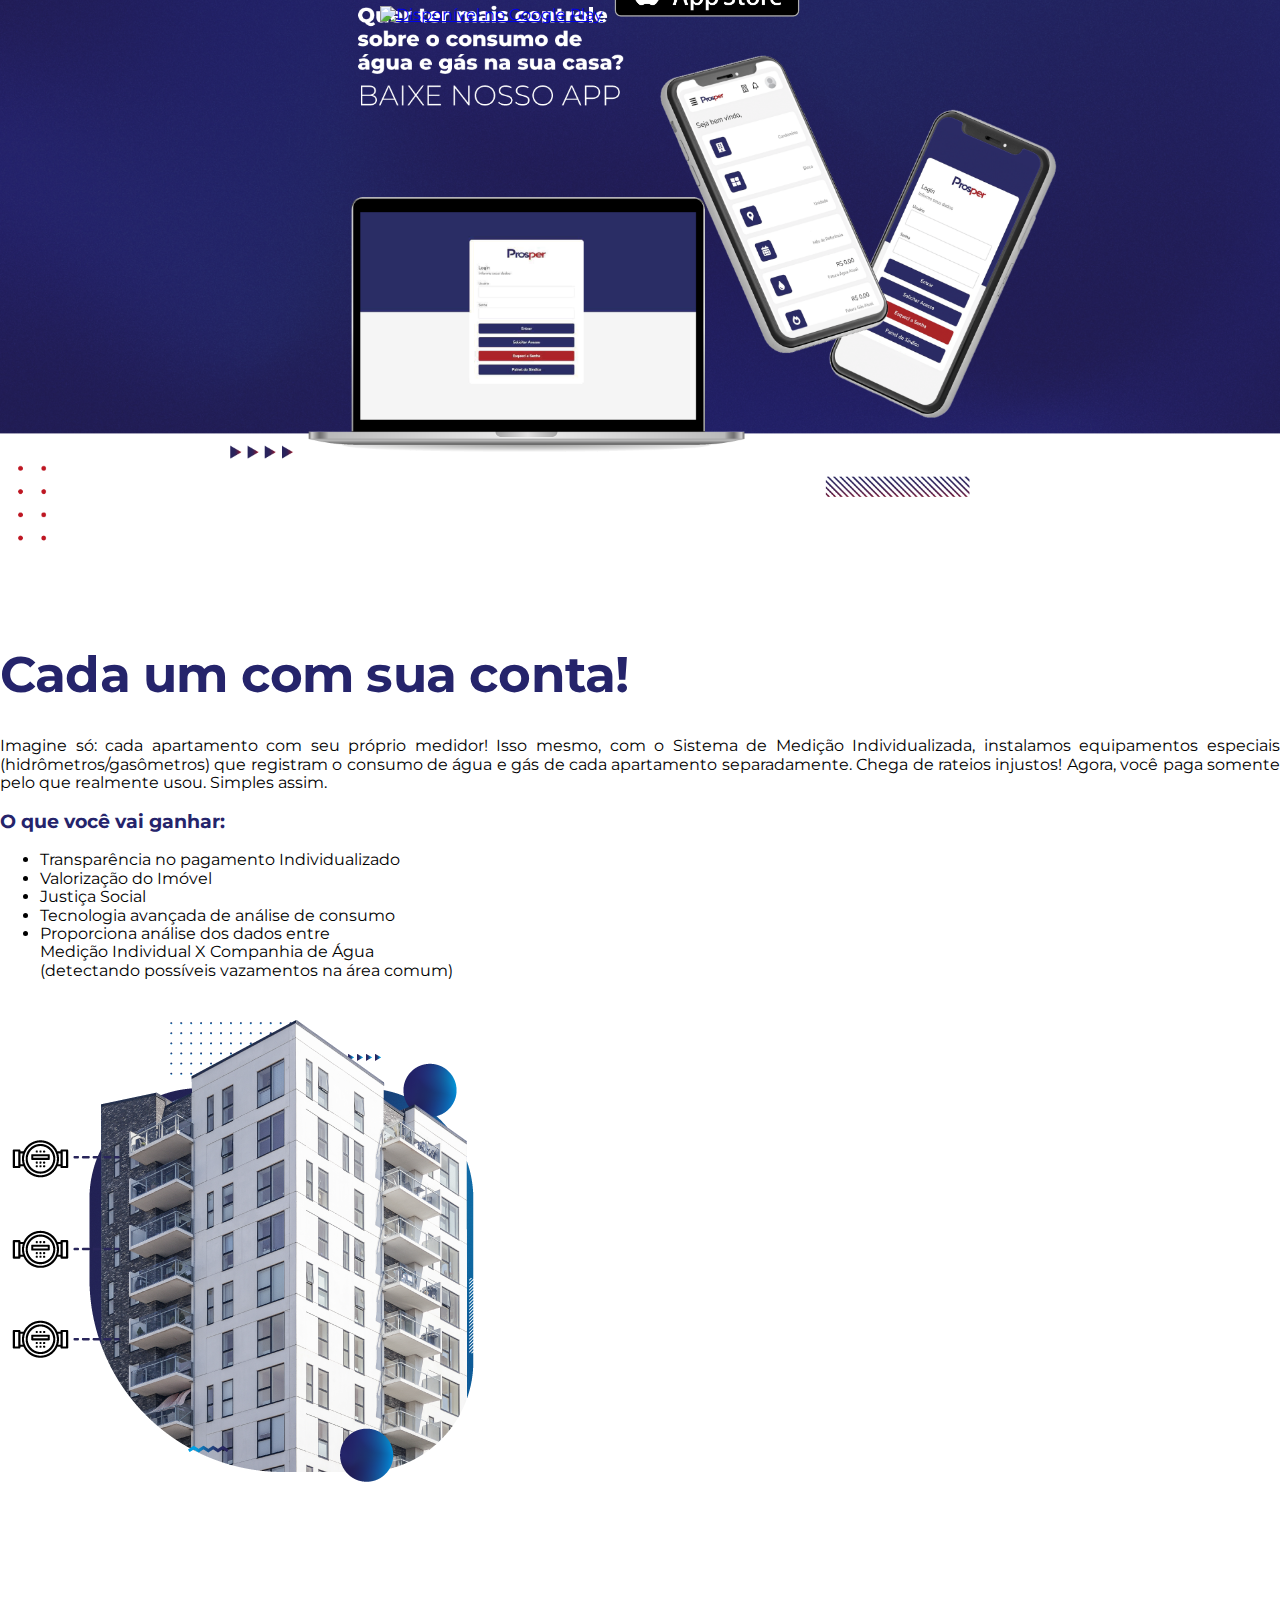
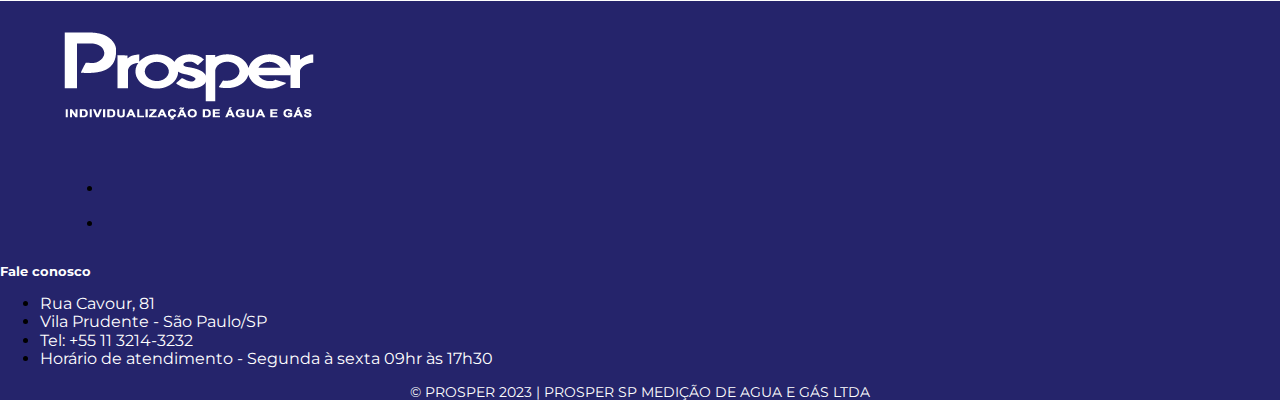
==== commit 44ecb631: "Ajustes e Alterações" ====
--- a/index.html
+++ b/index.html
@@ -7,6 +7,7 @@
     <meta name="author" content="Mark Otto, Jacob Thornton, and Bootstrap contributors">
     <meta name="generator" content="Hugo 0.111.3">
     <title>Prosper Individualização de Água e Gás</title>
+    <link rel="icon" type="image/x-icon" href="./img/favicon_prosper.png">
     <link rel="canonical" href="https://getbootstrap.com/docs/5.3/examples/carousel/">
     <link href="normalizze.css" rel="stylesheet">
     <link href="https://cdn.jsdelivr.net/npm/bootstrap@5.0.2/dist/css/bootstrap.min.css" rel="stylesheet" integrity="sha384-EVSTQN3/azprG1Anm3QDgpJLIm9Nao0Yz1ztcQTwFspd3yD65VohhpuuCOmLASjC" crossorigin="anonymous">
@@ -87,7 +88,6 @@
       }
     </style>
     <link href="carousel.css" rel="stylesheet">
-    
   </head>
   <body> 
 <header data-bs-theme="light" class="d-flex flex-wrap justify-content-center py-2 mb-2 border-bottom">
@@ -157,11 +157,11 @@
       </div><!-- /.col-lg-4 -->
       <div class="col-lg-3" style="text-align: center;">
         <img class="img-fluid" src="./img/icone_2.png" style="margin-bottom: 20px;" width="140" height="140"></i>
-        <h2 class="fw-normal">Aplicativo</h2>
+        <h2 class="fw-normal">Aplicativo Prosper</h2>
       </div><!-- /.col-lg-4 -->
       <div class="col-lg-3" style="text-align: center;">
         <img class="img-fluid" src="./img/icone_3.png" style="margin-bottom: 20px;" width="140" height="140"></i>
-        <h2 class="fw-normal">IOT Leituras Diárias</h2>
+        <h2 class="fw-normal">iot Leituras Diárias</h2>
       </div><!-- /.col-lg-4 -->
       <div class="col-lg-3" style="text-align: center;">
         <img class="img-fluid" src="./img/icone_4.png" style="margin-bottom: 20px;" width="140" height="140"></i>
@@ -202,7 +202,7 @@
       </div>
     </div>
 
-      <div id="cliente" class="container marketing" style="margin-bottom: 32px;">
+      <div id="cliente" class="container marketing" style="margin-bottom: 100px;">
 
         <!-- START THE FEATURETTES -->
     
@@ -254,8 +254,8 @@
             <li class="nav-item mb-1"><a class="nav-link p-0 rodape-texto" id="rodape-texto-mobile">Horário de atendimento - Segunda à sexta 09hr às 17h30</a></li>
           </ul>
         </div>
-        <p class="float-start rodape-texto">&copy; PROSPER 2023 | PROSPER SP MEDIÇÃO DE AGUA E GÁS LTDA
-        <a class="rodape-texto float-end " href="#">Voltar ao Topo </a></p>
+        <p class="rodape-texto-empresa" style="font-size: 14px;">&copy; PROSPER 2023 | PROSPER SP MEDIÇÃO DE AGUA E GÁS LTDA</p>
+        <!-- <a class="rodape-texto" href="#">Voltar ao Topo </a> -->
       </footer>
     </div>
 </main>
--- a/carousel.css
+++ b/carousel.css
@@ -34,6 +34,13 @@
 
 }
 
+.rodape-texto-empresa{
+  display: flex;
+  justify-content: center;
+  margin-bottom: 0px;
+  color:white;
+}
+
 .logo-rodape{
   margin-left: 5%;
 }
@@ -80,10 +87,11 @@
   font-size: 25px;
   /* background: linear-gradient(to right, #25246b 50%,#981526 100%); */
   background-color: #981526;
-  border-color: white;
+  border-color: #981526;
   position: relative;
   top: 600px;
   left: 400px;
+  border-radius: 15px;
   
 }
 
@@ -96,6 +104,7 @@
   /* background: linear-gradient(to right, #25246b 50%,#981526 100%); */
   background-color: #25246b;
   border-color: white;
+  border-radius: 15px;
 }
 
 .btn-painel-telemetria:hover{
@@ -130,11 +139,12 @@
 }
 
 .rodape-fundo{
-  background: linear-gradient(to right, #25246b 50%,#981526 100%);
+  /* background: linear-gradient(to right, #25246b 50%,#981526 100%); */
+  background-color: #25246b;
 }
 
 .menu-header{
-  margin-left: 12rem;
+  margin-left: 10rem;
 }
 
 .texto-servico{
@@ -146,6 +156,16 @@
   width:180px;
   height:80%;
 }
+
+#logo-menu_a{
+  margin-left: 80px;
+}
+
+.list-group-item{
+  padding-left: 0px;
+}
+
+
 
 @media only screen and (max-width: 2000px) and (min-width:1060px){
 .img-4-diferente{
@@ -195,8 +215,8 @@
 
   .btn-painel-principal{
     position: relative;
-    top: 480px;
-    left: 300px;
+    top: 440px;
+    left: 290px;
     
   }
   .btn-lojaGoogle{
@@ -224,7 +244,7 @@
   font-size: 18px;
   height: 40px;
   top: 320px;
-  left: 220px;
+  left: 205px;
 }
 
 .btn-lojaGoogle{
@@ -320,11 +340,17 @@
     margin-bottom: 15px;
   }
   .rodape-texto{
-    font-size:12px;
+    font-size:10px;
+    color:white;
+    text-decoration: none;
+  }
+
+  .rodape-texto-empresa{
+    font-size: 10px;
     display: flex;
     justify-content: center;
+    margin-bottom: 0px;
     color:white;
-    text-decoration: none;
   }
 
   .texto-rodape{
@@ -375,6 +401,14 @@
   justify-content: center;
 }
 
+.rodape-texto-empresa{
+  font-size:12px;
+  display: flex;
+  justify-content: center;
+  margin-bottom: 0px;
+  color:white;
+}
+
 .rodape-fundo{
   height: 310px;
 }
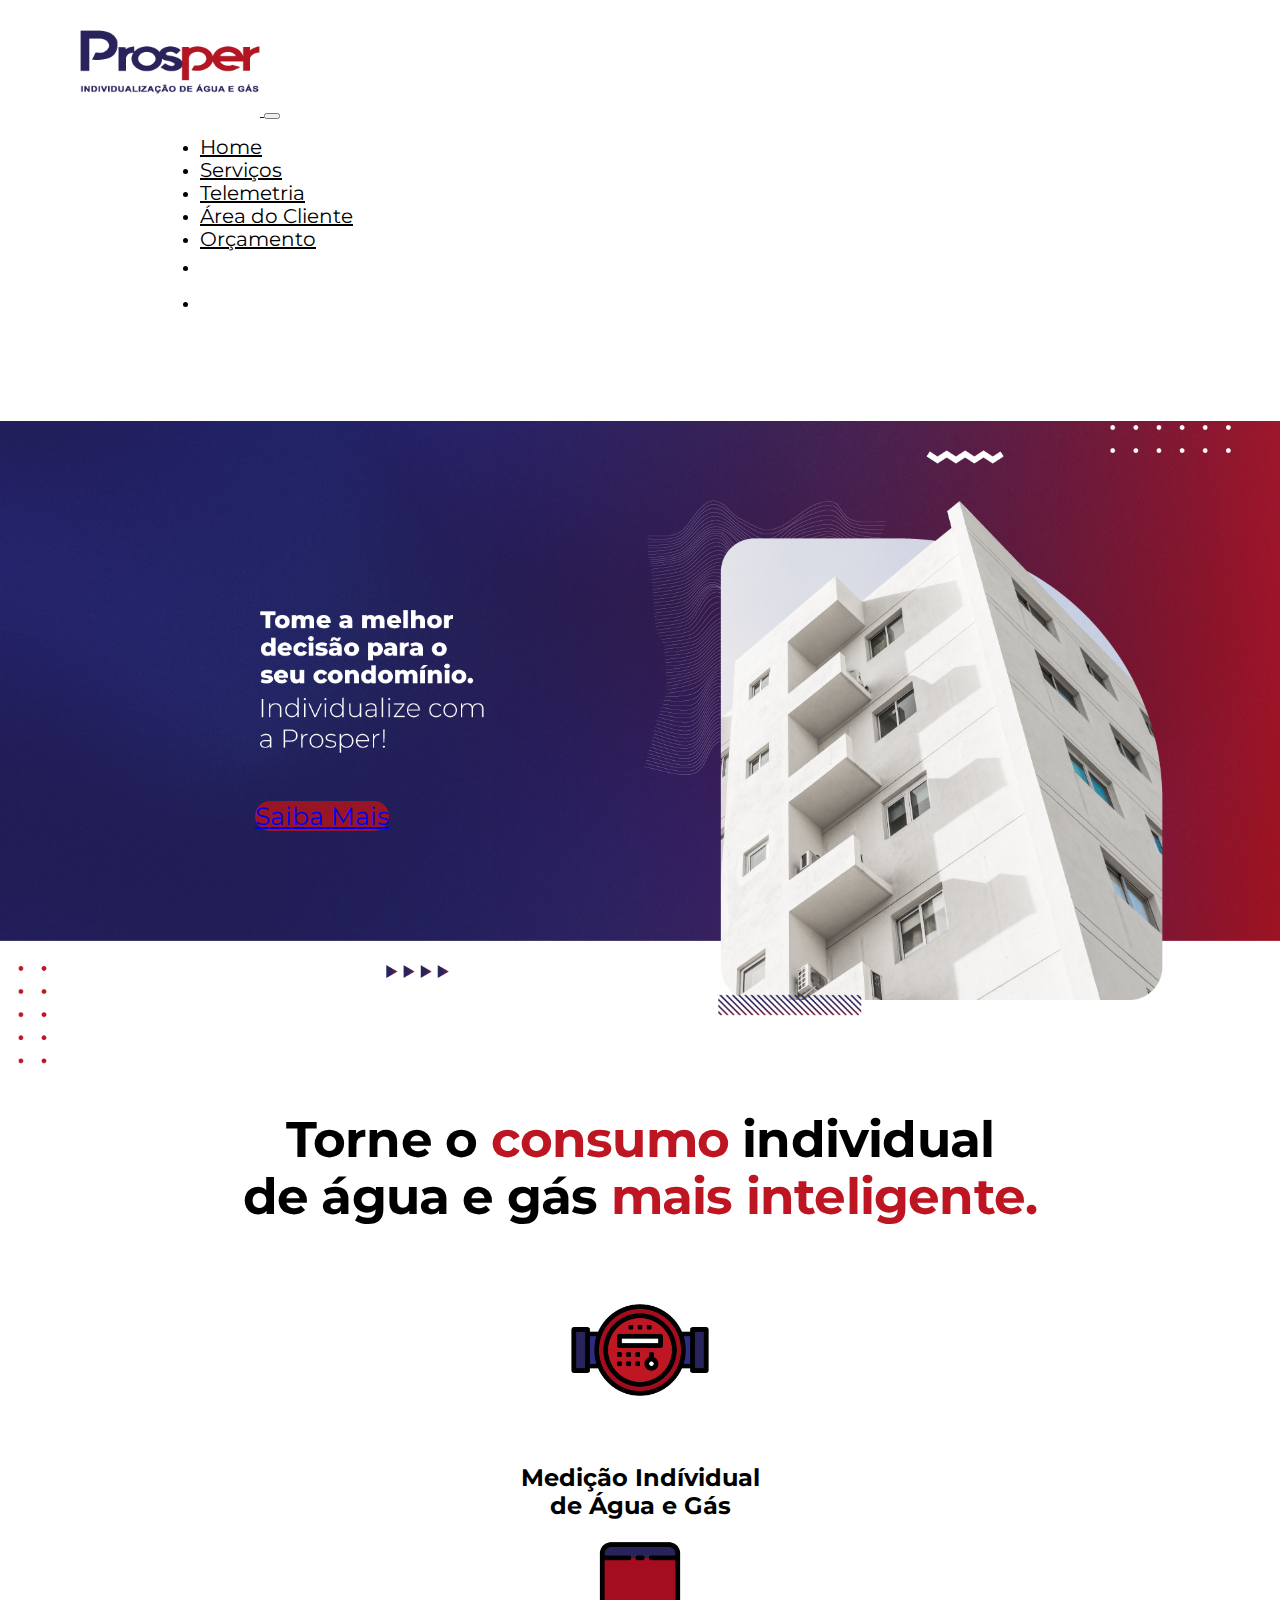
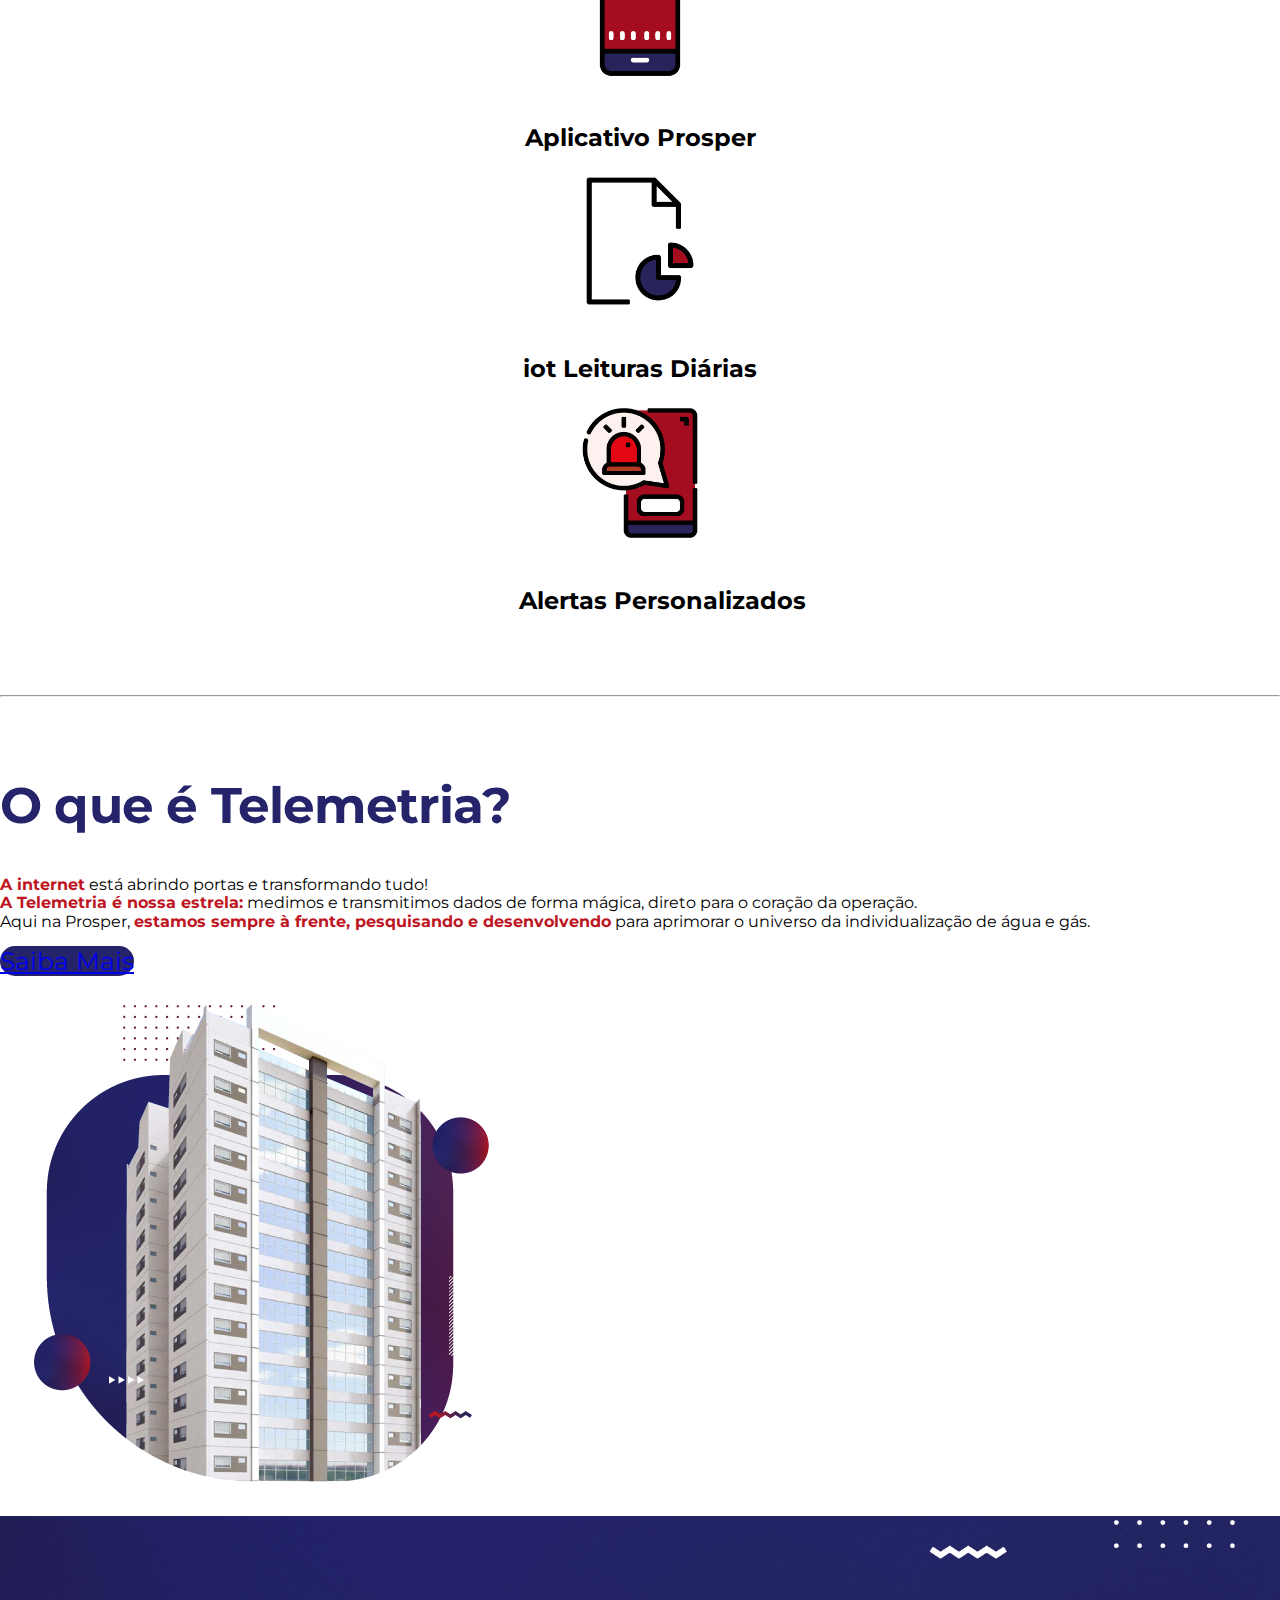
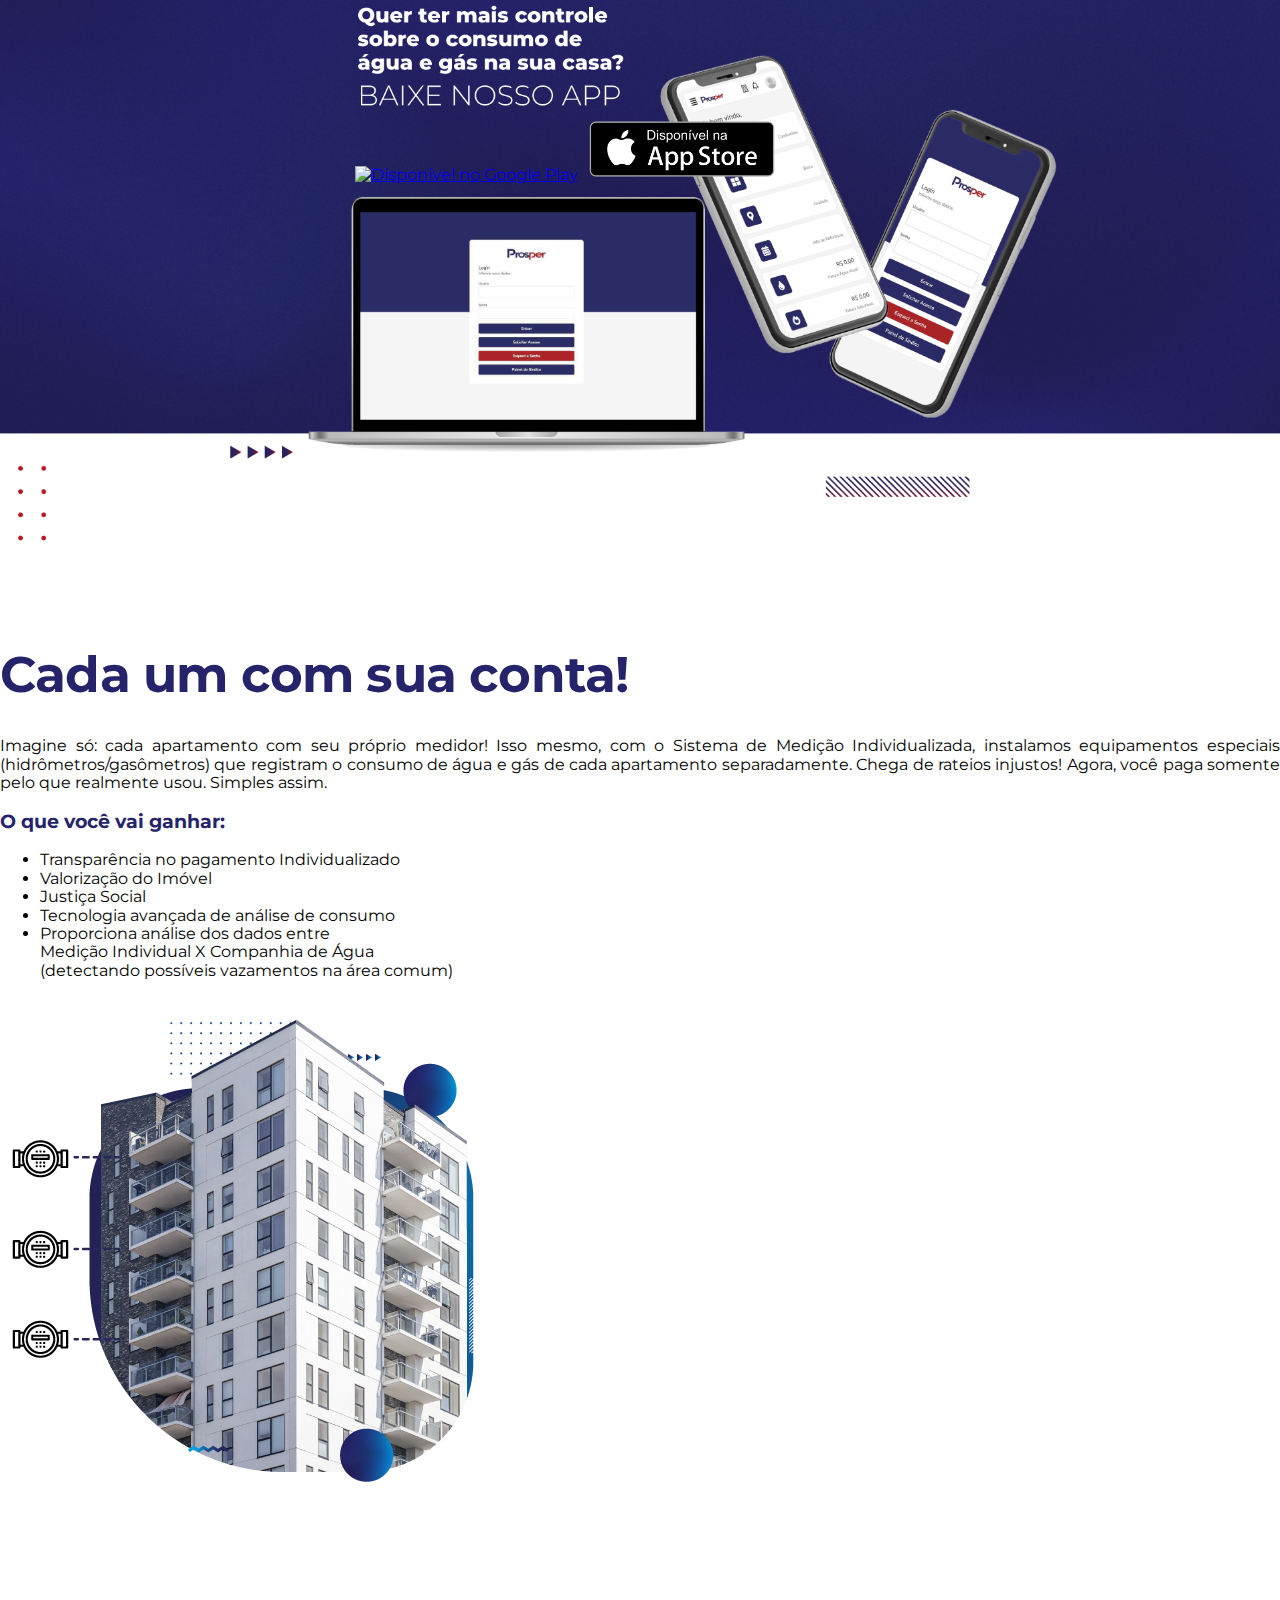
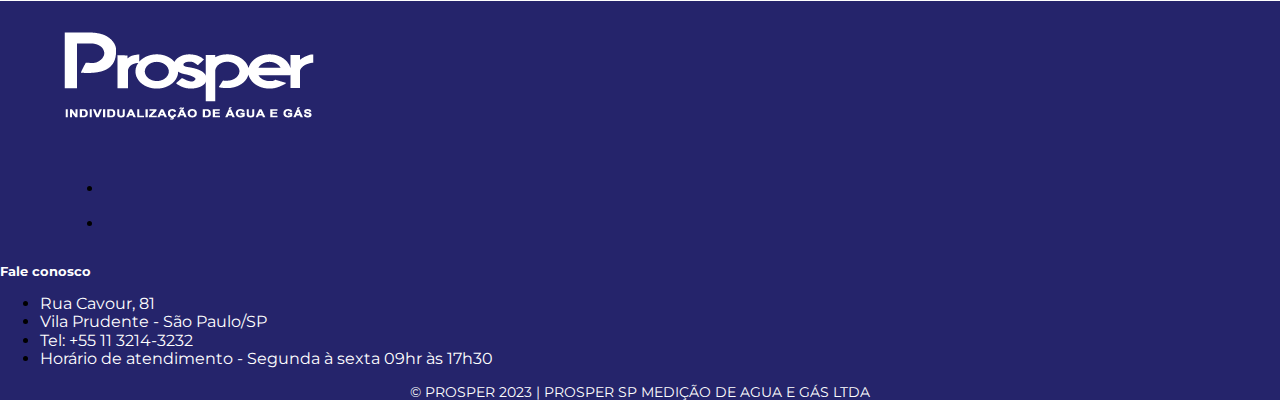
==== commit 38589225: "1280 x 800 - Responsividade" ====
--- a/index.html
+++ b/index.html
@@ -88,6 +88,7 @@
       }
     </style>
     <link href="carousel.css" rel="stylesheet">
+    <meta name="adopt-website-id" content="4b357630-3b6c-4f31-b5b7-9c7467e24575"/>
   </head>
   <body> 
 <header data-bs-theme="light" class="d-flex flex-wrap justify-content-center py-2 mb-2 border-bottom">
@@ -228,9 +229,6 @@
     <!-- <hr class="featurette-divider"> -->
 
     <!-- /END THE FEATURETTES -->
-
- 
-
   <!-- FOOTER -->
     <div class="container-fluid rodape-fundo">
       <footer class="rodape row py-2 my-2 border-top">
@@ -259,5 +257,8 @@
       </footer>
     </div>
 </main>
+<script src="https://code.jquery.com/jquery-3.7.0.min.js" integrity="sha256-2Pmvv0kuTBOenSvLm6bvfBSSHrUJ+3A7x6P5Ebd07/g=" crossorigin="anonymous"></script>
+<script src="//tag.goadopt.io/injector.js?website_code=4b357630-3b6c-4f31-b5b7-9c7467e24575" 
+class="adopt-injector"></script>
   </body>
-</html>
+</html>--- a/carousel.css
+++ b/carousel.css
@@ -436,4 +436,45 @@
   margin-bottom: 0px;
 }
 
+}
+
+
+/*Formato Monitor 1326px*/
+@media only screen and (max-width: 1326px) and (min-width:1326px){
+  .btn-painel-principal{
+    position: relative;
+    top: 440px;
+    left: 270px;
+  }
+
+  .btn-lojaGoogle {
+    bottom: 450px;
+    left: 370px;
+  }
+
+  .btn-lojaApple {
+    bottom: 450px;
+    left: 380px;
+  }
+
+}
+
+/*Formato Monitor 1280px*/
+@media only screen and (max-width: 1280px) and (min-width:1280px){
+  .btn-painel-principal{
+    position: relative;
+    top: 410px;
+    left: 255px;
+  }
+
+  .btn-lojaGoogle {
+    bottom: 430px;
+    left: 355px;
+  }
+
+  .btn-lojaApple {
+    bottom: 430px;
+    left: 355px;
+  }
+
 }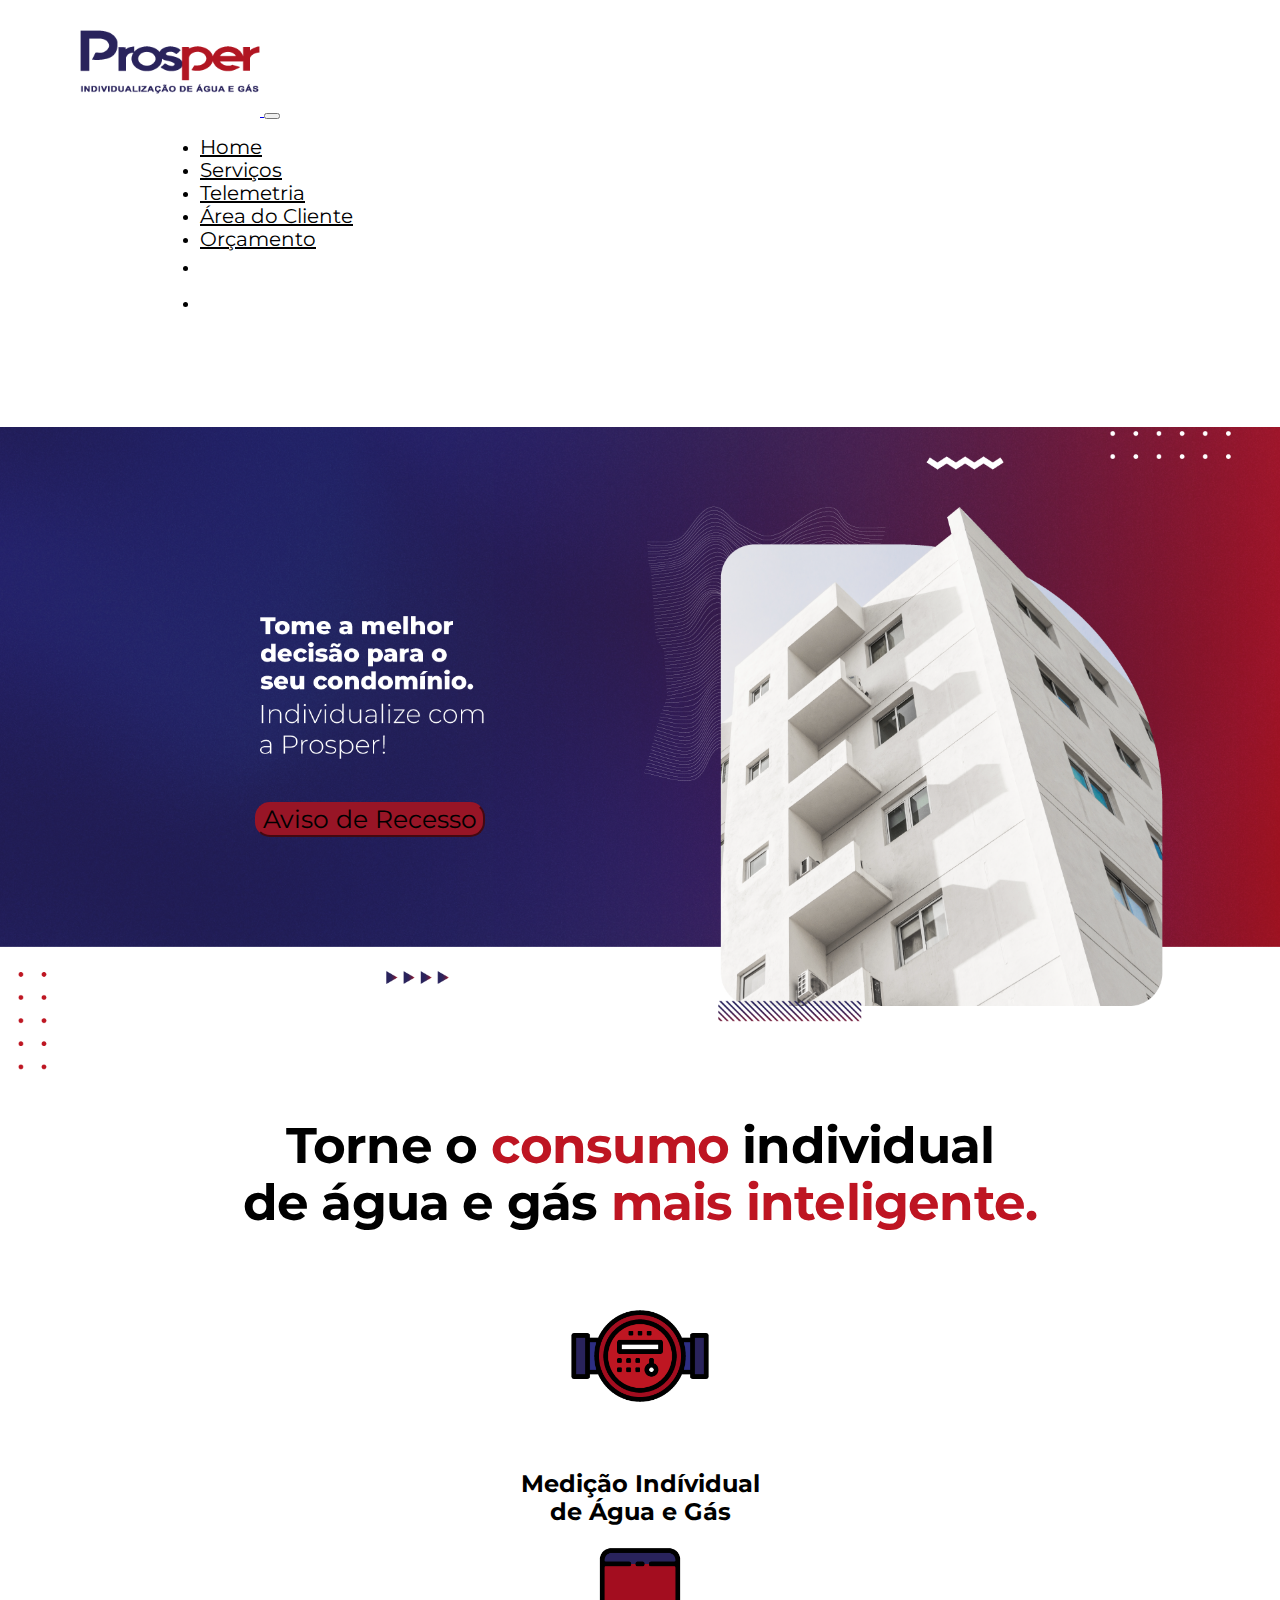
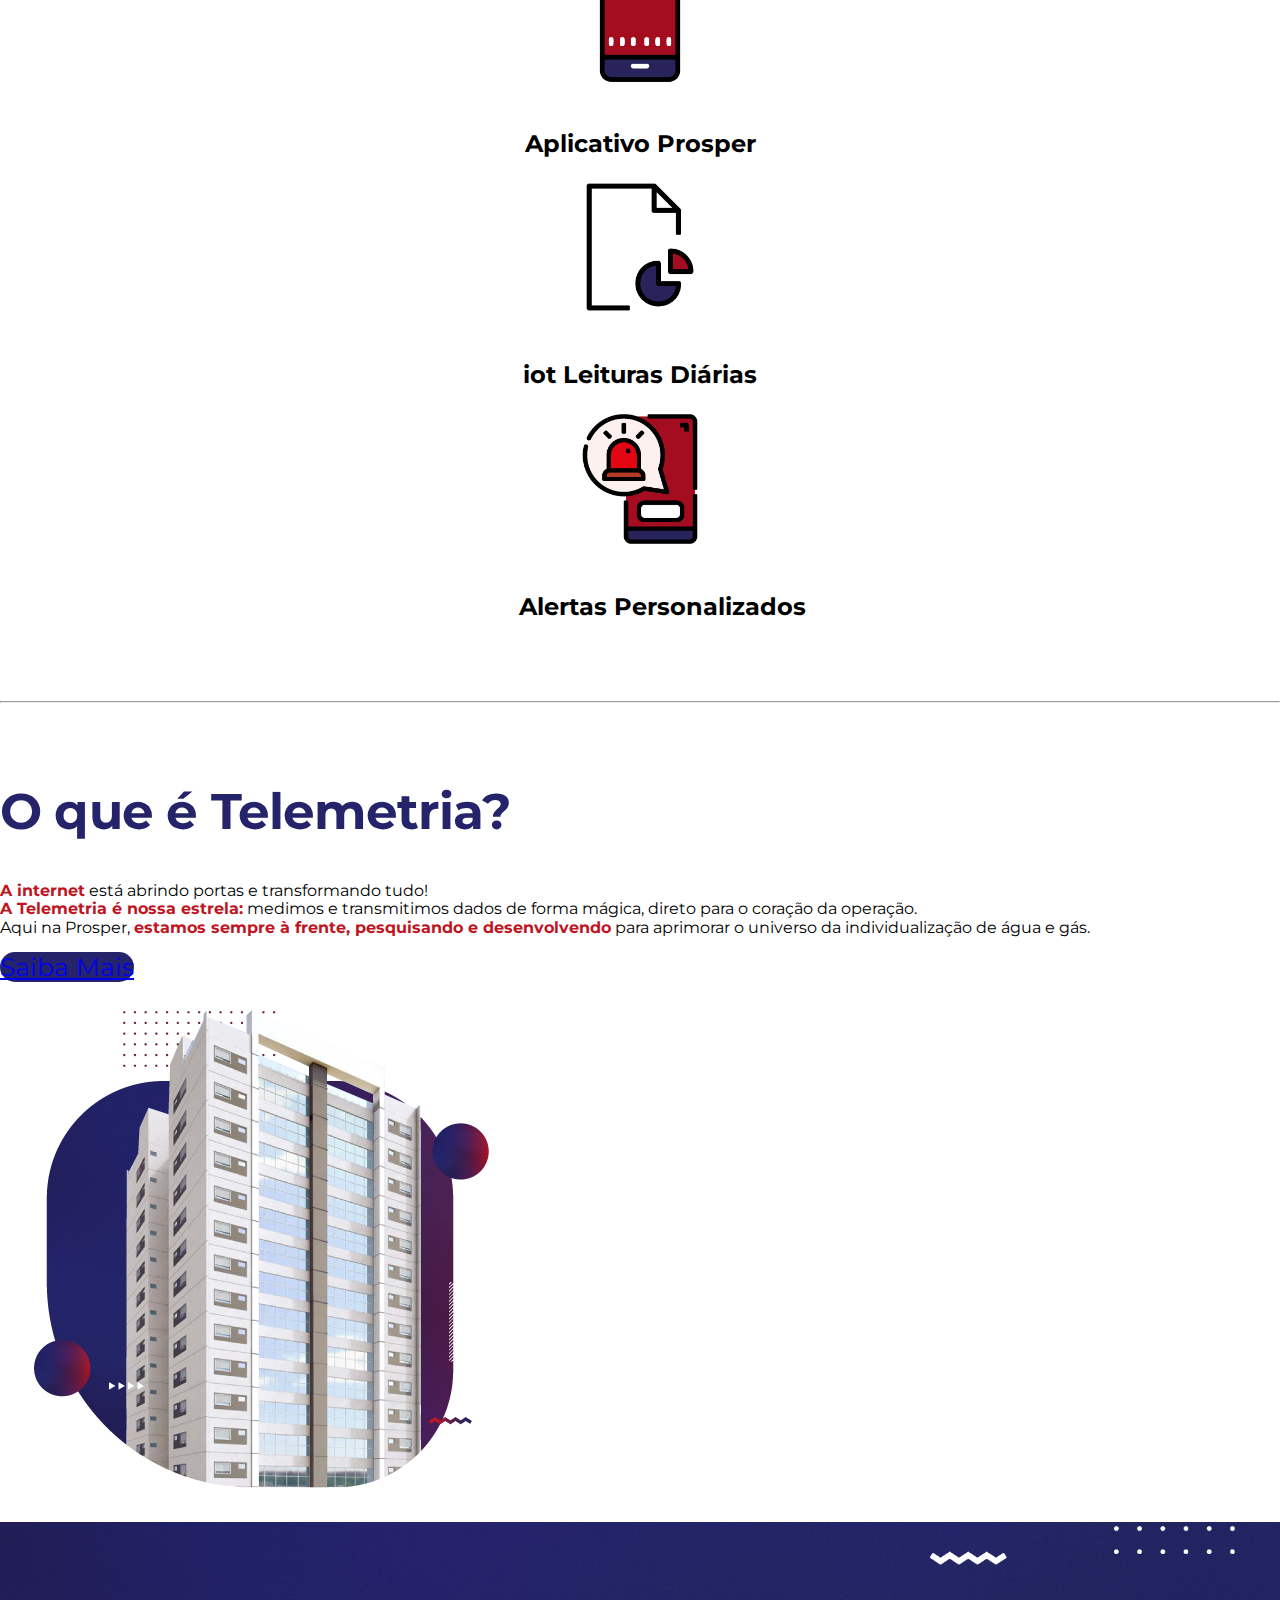
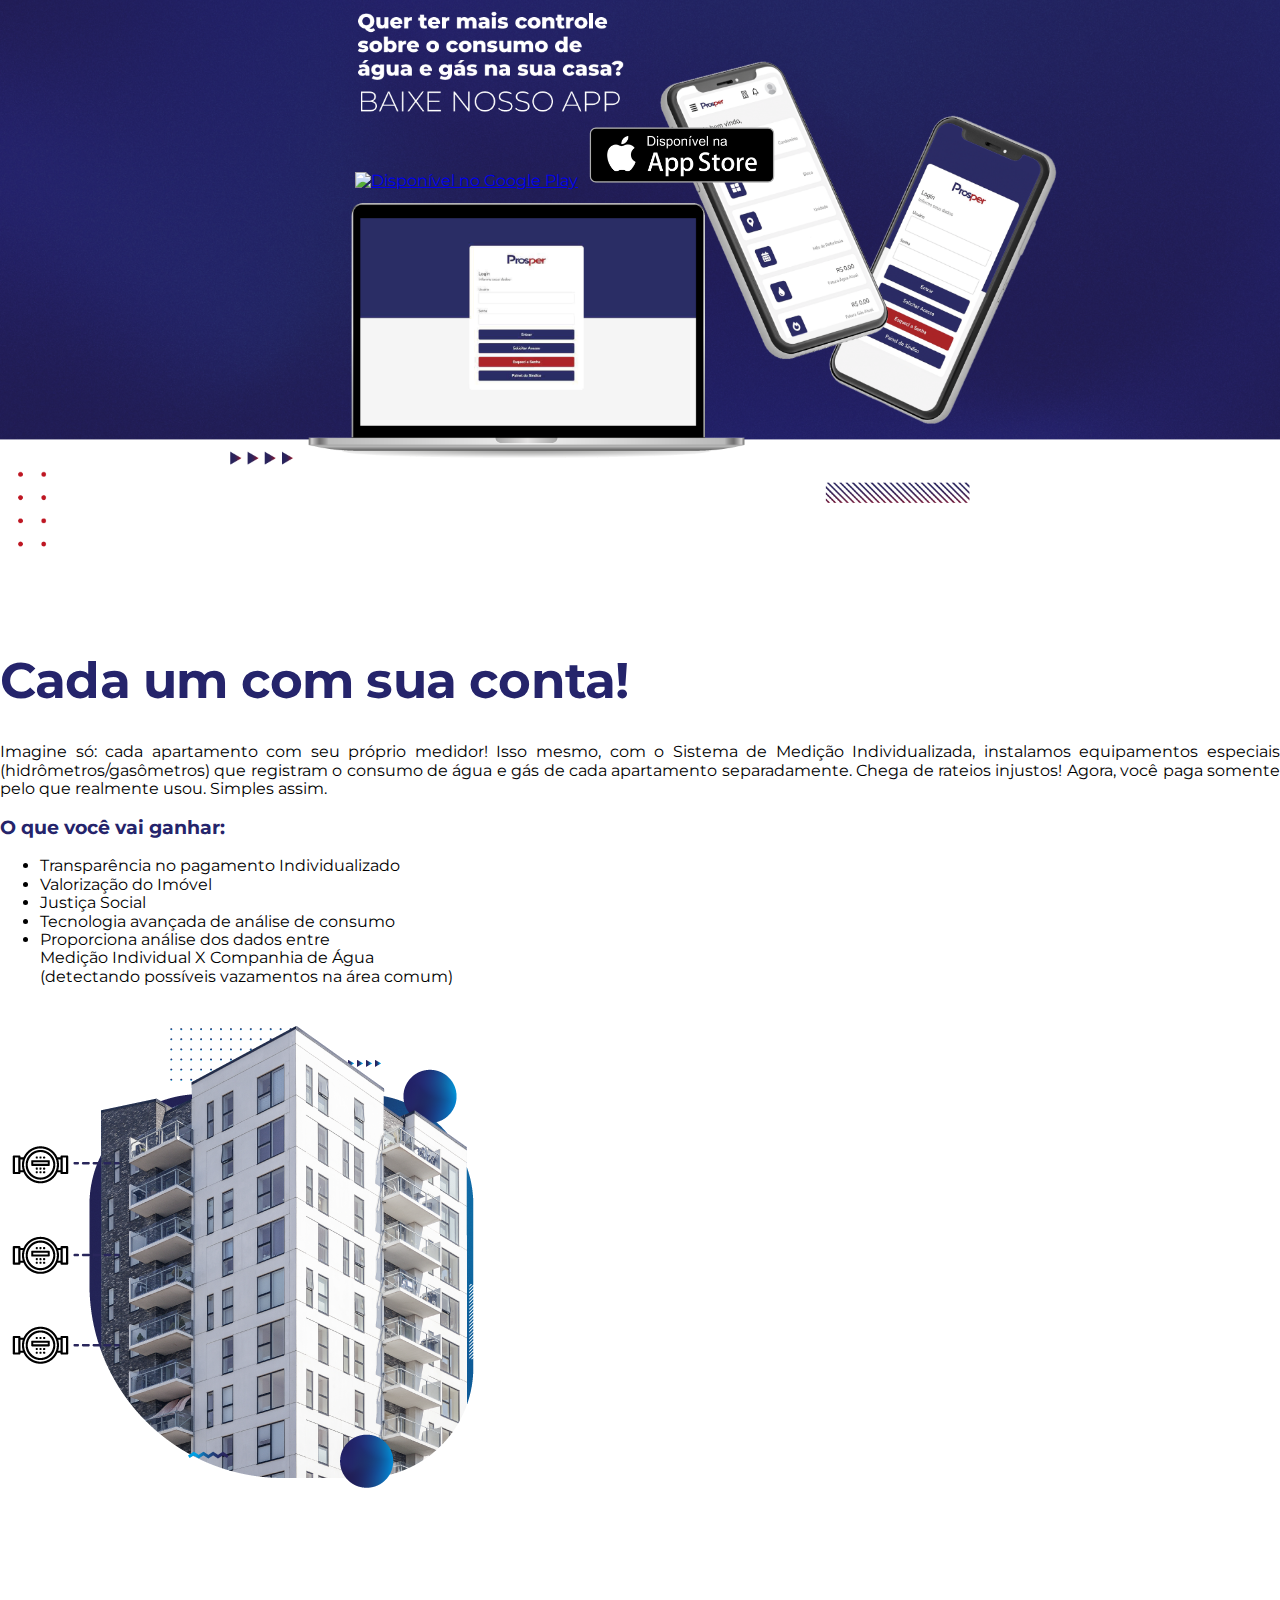
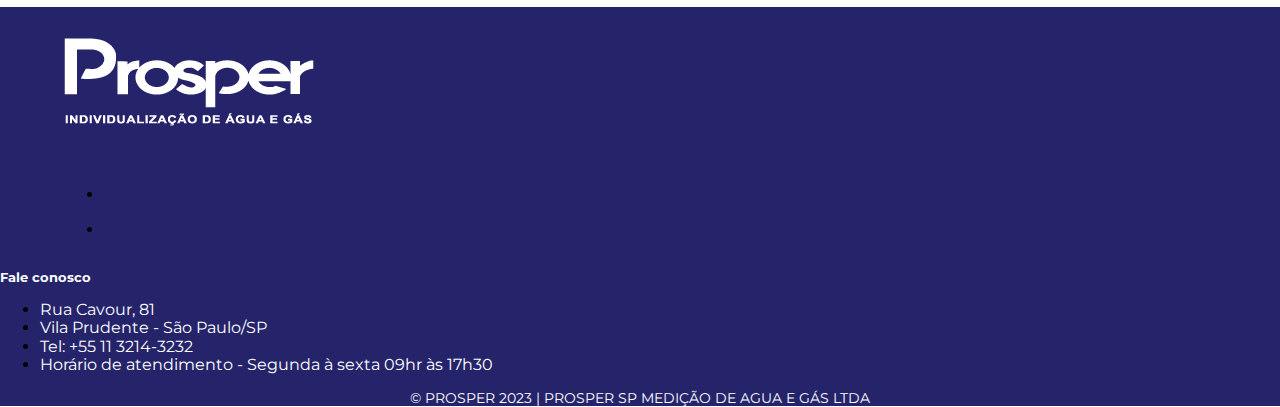
==== commit c878a1c4: "Modal de Recesso - Fim de Ano" ====
--- a/index.html
+++ b/index.html
@@ -88,7 +88,9 @@
       }
     </style>
     <link href="carousel.css" rel="stylesheet">
+    <link href="dialog.css" rel="stylesheet">
     <meta name="adopt-website-id" content="4b357630-3b6c-4f31-b5b7-9c7467e24575"/>
+    
   </head>
   <body> 
 <header data-bs-theme="light" class="d-flex flex-wrap justify-content-center py-2 mb-2 border-bottom">
@@ -132,11 +134,21 @@
   <div id="myCarousel" class="carousel slide" data-bs-ride="carousel" style="margin-bottom: 0px; margin-top: 70px;" >
     <div class="carousel-inner">
       <div class="carousel-item active">
-        <a class="btn btn-primary btn-lg btn-painel-principal" href="contato.php">Saiba Mais</a>
+        <!-- <a class="btn btn-primary btn-lg btn-painel-principal" href="contato.php">Saiba Mais</a> -->
+        <button id="btn-aviso" class="btn btn-primary btn-lg btn-painel-principal">Aviso de Recesso</button>
+        <dialog>
+          <h2>
+            Olá, Caro Cliente estaremos de recesso entre os dias 21/12 á 25/12 e nos dias 28/12 á 02/01.
+            Atenciosamente, Prosper.
+          </h2>
+          <button>Fechar</button>
+        </dialog>
         <img class="img-fluid bd-placeholder-img-lg" width="100%" height="80%" aria-hidden="true" focusable="false"="100%" src="img/BannerPrincipal_site_prosper_1.png"/></img>
       </div> 
     </div>
   </div>
+
+ 
 
   <!-- Marketing messaging and featurettes
   ================================================== -->
@@ -260,5 +272,6 @@
 <script src="https://code.jquery.com/jquery-3.7.0.min.js" integrity="sha256-2Pmvv0kuTBOenSvLm6bvfBSSHrUJ+3A7x6P5Ebd07/g=" crossorigin="anonymous"></script>
 <script src="//tag.goadopt.io/injector.js?website_code=4b357630-3b6c-4f31-b5b7-9c7467e24575" 
 class="adopt-injector"></script>
+<script src="dialog.js"></script>
   </body>
 </html>--- a/carousel.css
+++ b/carousel.css
@@ -195,10 +195,44 @@
   }
 }
 
-@media only screen and (min-width:770px){
-  .texto-rodape{
-    margin-top: 20px;
-  }
+
+
+@media only screen and (max-width: 2560px) and (min-width:1881px){
+  .btn-painel-principal{
+    position: relative;
+    top: 580px;
+    left: 385px;
+  }
+
+  .btn-lojaGoogle {
+    bottom: 640px;
+    left: 530px;
+  }
+
+  .btn-lojaApple {
+    bottom: 640px;
+    left: 530px;
+  }
+  
+}
+
+@media only screen and (max-width: 1880px) and (min-width:1880px){
+  .btn-painel-principal{
+    position: relative;
+    top: 550px;
+    left: 380px;
+  }
+
+  .btn-lojaGoogle {
+    bottom: 600px;
+    left: 520px;
+  }
+
+  .btn-lojaApple {
+    bottom: 600px;
+    left: 520px;
+  }
+  
 }
 
 
@@ -220,14 +254,59 @@
     
   }
   .btn-lojaGoogle{
-    bottom: 590px;
+    bottom: 480px;
+    left: 400px;
+  }
+  .btn-lojaApple{
+    bottom: 480px;
+    left: 400px;
+  }
+}
+
+
+/*Formato Monitor 1326px*/
+@media only screen and (max-width: 1366px) and (min-width:1326px){
+  .btn-painel-principal{
+    position: relative;
+    top: 440px;
+    left: 270px;
+  }
+
+  .btn-lojaGoogle {
+    width: 160px;
+    bottom: 450px;
+    left: 370px;
+  }
+
+  .btn-lojaApple {
+    width: 173px;
+    bottom: 450px;
     left: 380px;
   }
-  .btn-lojaApple{
-    bottom: 590px;
-    left: 380px;
-  }
-}
+
+}
+
+/*Formato Monitor 1280px*/
+@media only screen and (max-width: 1280px) and (min-width:1280px){
+  .btn-painel-principal{
+    position: relative;
+    top: 410px;
+    left: 255px;
+  }
+
+  .btn-lojaGoogle {
+    bottom: 430px;
+    left: 355px;
+  }
+
+  .btn-lojaApple {
+    bottom: 430px;
+    left: 355px;
+  }
+
+}
+
+
 
 /*Formato Monitor 1024px*/
 @media only screen and (max-width: 1024px) and (min-width:770px){
@@ -248,16 +327,22 @@
 }
 
 .btn-lojaGoogle{
-  left: 250px;
-  width: 160px;
-  bottom: 420px;
+  left: 280px;
+  width: 132px;
+  bottom: 345px;
 }
 .btn-lojaApple{
-  left: 255px;
-  width: 170px;
-  bottom: 420px;
-}
-}
+  left: 280px;
+  width: 142px;
+  bottom: 345px;
+}
+
+.btn-painel-telemetria{
+  height: 45px;
+  font-size: 1.20rem;
+}
+}
+
 
 @media only screen and (max-width: 1024px){
   .rodape-fundo{
@@ -267,45 +352,11 @@
 
 
 
-/*Formato MOBILE 425px*/
-@media screen and (max-width: 375px){
-  #menu-mobile{
-    margin-right: 25px;
-  }
-}
-
-@media screen and (max-width: 425px){
-  .btn-lojaGoogle{
-    width: 80px;
-    position: relative;
-    left: -8%;
-    bottom: 21vh;
-  }
-  
-  .btn-lojaApple{
-    width: 86px;
-    position: relative;
-    left: -8%;
-    bottom: 21vh;
-  }
-}
-
-@media screen and (max-width: 375px){
-  .btn-lojaGoogle{
-    width: 95px;
-    position: relative;
-    left: 25%;
-    bottom: 20vh;
-  }
-  
-  .btn-lojaApple{
-    width: 100px;
-    position: relative;
-    left: 25%;
-    bottom: 20vh;
-  }
-}
-
+@media only screen and (min-width:770px){
+  .texto-rodape{
+    margin-top: 20px;
+  }
+}
 
 @media only screen and (max-width: 500px) and (min-width: 320px){
   body{
@@ -318,9 +369,10 @@
 
   .btn-painel-principal{
     position: relative;
-    top: 20vh;
-    left: -90px;
-    font-size: 1.0rem;
+    top: 18vh;
+    left: -100px;
+    font-size: 10px;
+    padding: 4px;
   }
   
   .texto-servico{
@@ -383,17 +435,79 @@
     align-items: center;
   }
 
+  .btn-lojaGoogle{
+    width: 90px;
+    position: relative;
+    left: 0px;
+    bottom: 145px;
+  }
+  
+  .btn-lojaApple{
+    width: 95px;
+    position: relative;
+    left: 0px;
+    bottom: 145px;
+  }
+
+}
+
+
+@media screen and (max-width: 425px){
+  .btn-lojaGoogle{
+    width: 68px;
+    position: relative;
+    left: -5%;
+    bottom: 16vh;
+  }
+  
+  .btn-lojaApple{
+    width: 76px;
+    position: relative;
+    left: -5%;
+    bottom: 16vh;
+  }
+}
+
+
+/*Formato MOBILE*/
+
+
+@media screen and (max-width: 375px){
+  #menu-mobile{
+    margin-right: 25px;
+  }
+
+  .btn-painel-principal{
+    top: 16vh;
+    left: -85px;
+    font-size: 10px;
+    padding: 4px;
+  }
+
+  .btn-lojaGoogle{
+    width: 80px;
+    position: relative;
+    left: 0px;
+    bottom: 16vh;
+  }
+  
+  .btn-lojaApple{
+    width: 85px;
+    position: relative;
+    left: 0px;
+    bottom: 16vh;
+  }
 }
 
 @media only screen and (max-width: 320px){
 
- .texto-rodape{
+.texto-rodape{
   margin: 5px;
  }
   
-  #rodape-titulo-mobile{
+#rodape-titulo-mobile{
     padding-bottom: 10px;
-}
+  }
 
 .rodape-texto{
   font-size:12px;
@@ -421,60 +535,30 @@
 .btn-lojaGoogle{
   width: 80px;
   position: relative;
-  left: 25%;
-  bottom: 16vh;
+  left: 5px;
+  bottom: 13vh;
 }
 
 .btn-lojaApple{
   width: 80px;
   position: relative;
-  left: 25%;
-  bottom: 16vh;
+  left: 5px;
+  bottom: 13vh;
 }
 
 .texto-servico{
   margin-bottom: 0px;
 }
 
-}
-
-
-/*Formato Monitor 1326px*/
-@media only screen and (max-width: 1326px) and (min-width:1326px){
-  .btn-painel-principal{
-    position: relative;
-    top: 440px;
-    left: 270px;
-  }
-
-  .btn-lojaGoogle {
-    bottom: 450px;
-    left: 370px;
-  }
-
-  .btn-lojaApple {
-    bottom: 450px;
-    left: 380px;
-  }
-
-}
-
-/*Formato Monitor 1280px*/
-@media only screen and (max-width: 1280px) and (min-width:1280px){
-  .btn-painel-principal{
-    position: relative;
-    top: 410px;
-    left: 255px;
-  }
-
-  .btn-lojaGoogle {
-    bottom: 430px;
-    left: 355px;
-  }
-
-  .btn-lojaApple {
-    bottom: 430px;
-    left: 355px;
-  }
-
-}+.btn-painel-principal{
+  top: 14vh;
+  left: -70px;
+  font-size: 10px;
+  padding: 4px;
+}
+
+}
+
+
+
+
--- a/dialog.css
+++ b/dialog.css
@@ -0,0 +1,10 @@
+dialog::backdrop{
+    background-color: rgb(0 0 0 / .3);
+}
+
+dialog {
+    border: none;
+    border-radius: .5rem;
+    box-shadow: 0 0 1em rgb(0 0 0 / .3);
+    width: 80%;
+}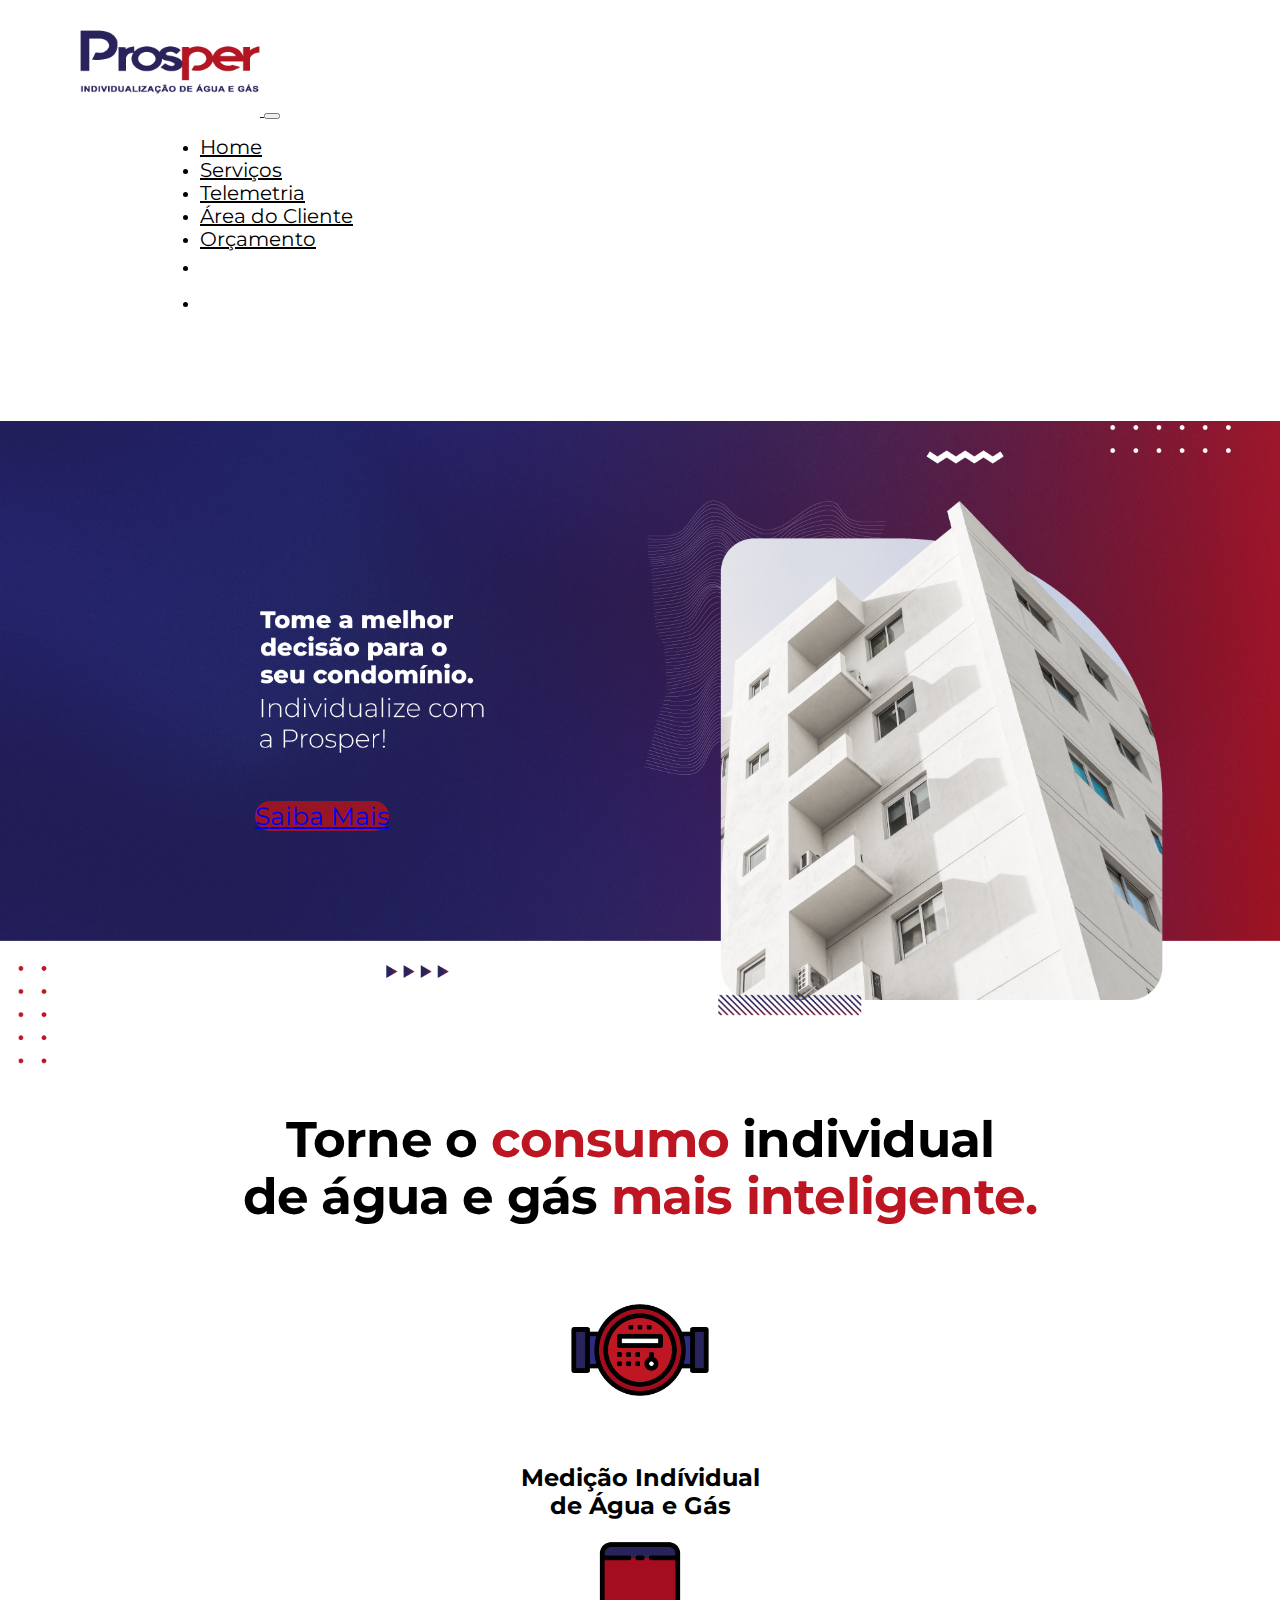
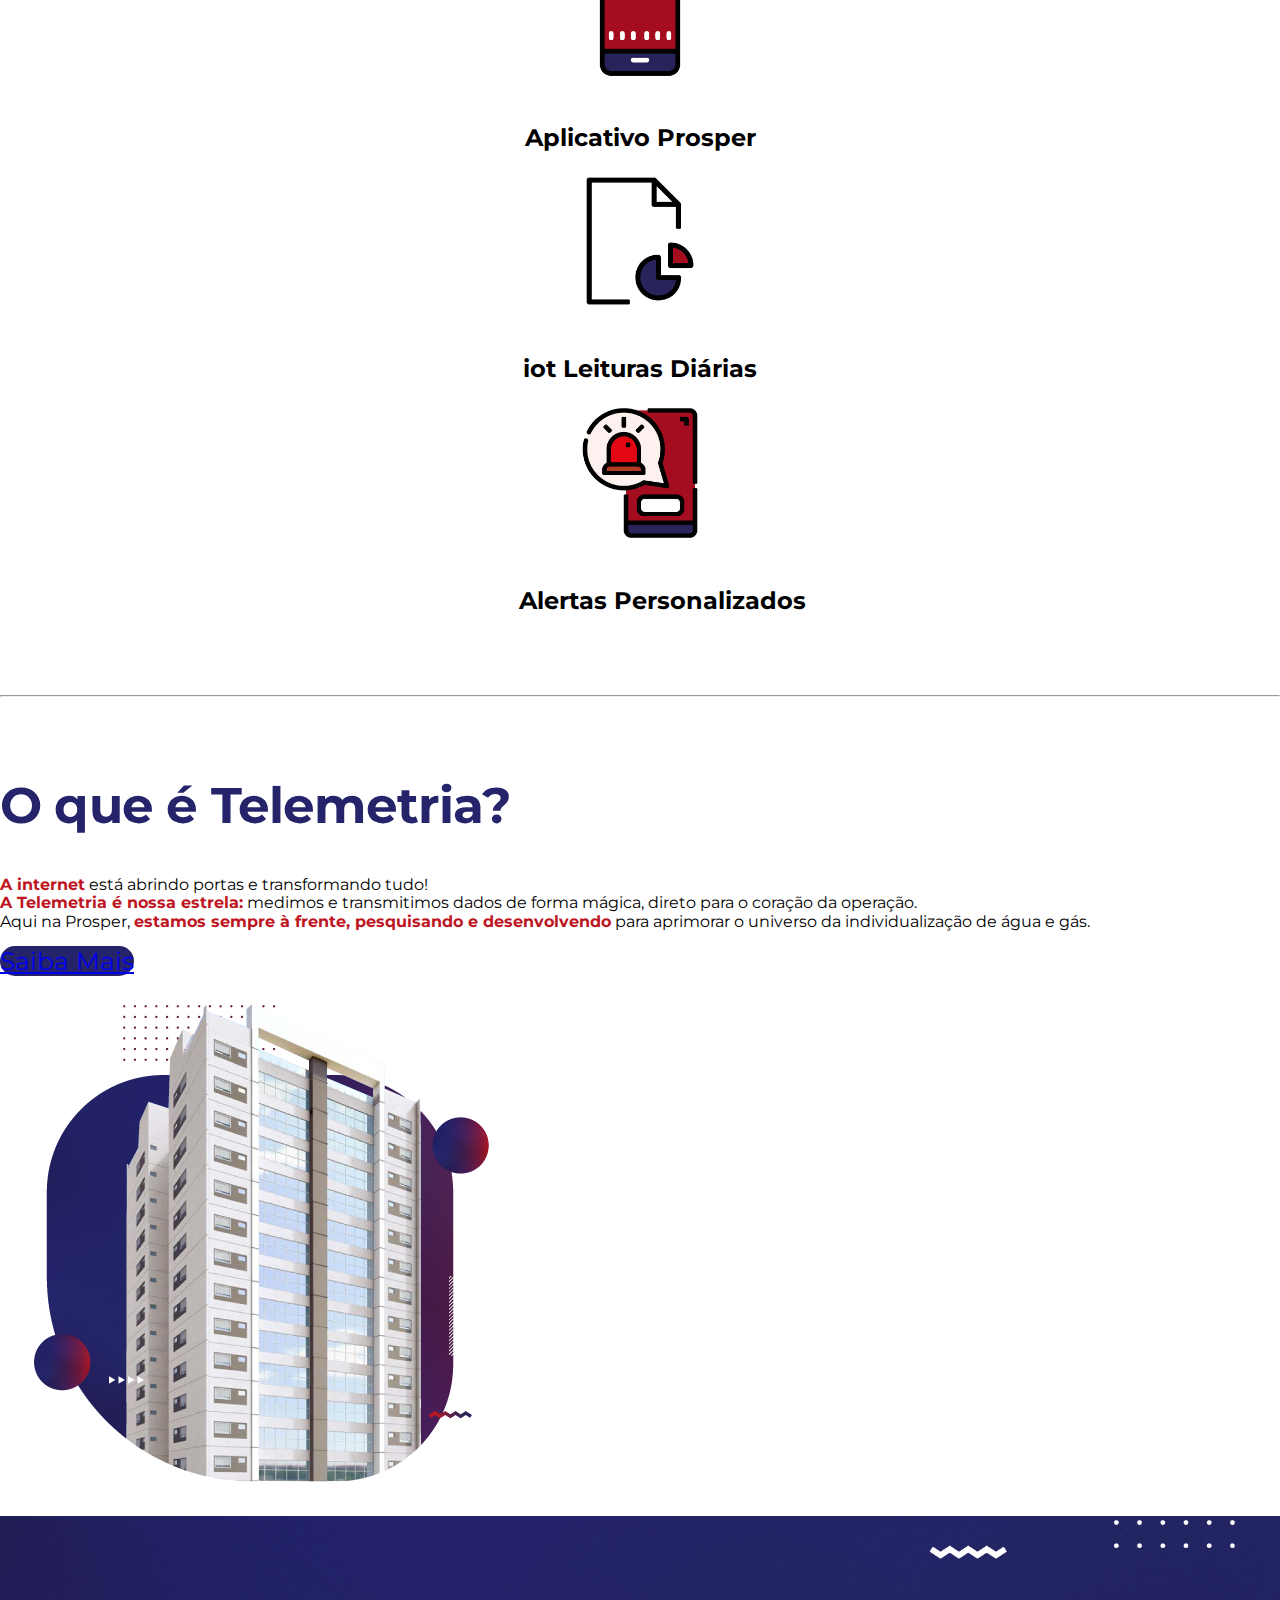
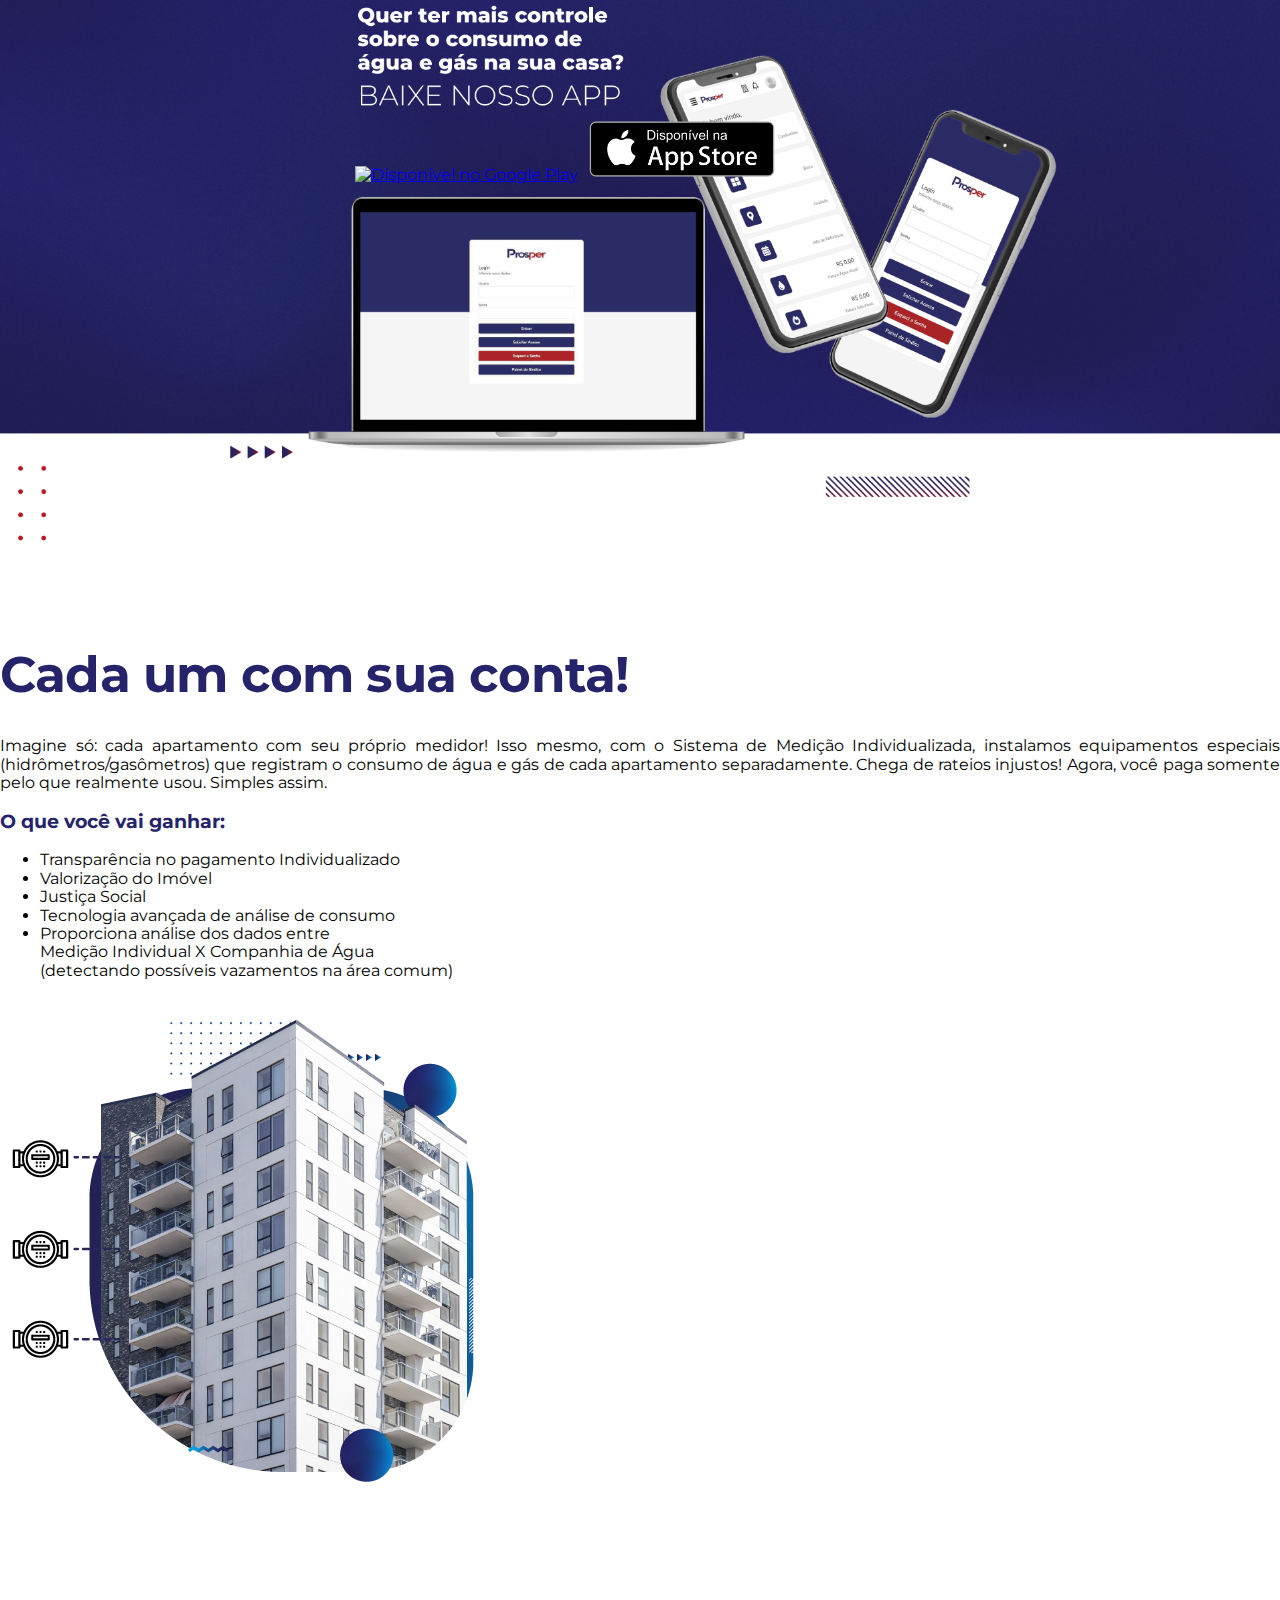
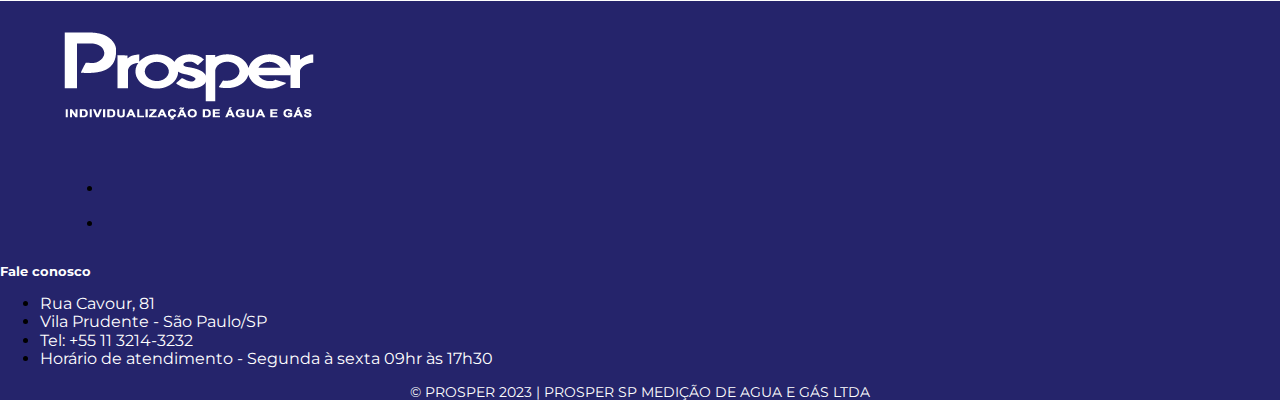
==== commit bf569118: "Botão Saiba Mais 2024" ====
--- a/index.html
+++ b/index.html
@@ -134,15 +134,15 @@
   <div id="myCarousel" class="carousel slide" data-bs-ride="carousel" style="margin-bottom: 0px; margin-top: 70px;" >
     <div class="carousel-inner">
       <div class="carousel-item active">
-        <!-- <a class="btn btn-primary btn-lg btn-painel-principal" href="contato.php">Saiba Mais</a> -->
-        <button id="btn-aviso" class="btn btn-primary btn-lg btn-painel-principal">Aviso de Recesso</button>
+        <a class="btn btn-primary btn-lg btn-painel-principal" href="contato.php">Saiba Mais</a>
+        <!-- <button id="btn-aviso" class="btn btn-primary btn-lg btn-painel-principal">Aviso de Recesso</button>
         <dialog>
           <h2>
             Olá, Caro Cliente estaremos de recesso entre os dias 21/12 á 25/12 e nos dias 28/12 á 02/01.
             Atenciosamente, Prosper.
           </h2>
           <button>Fechar</button>
-        </dialog>
+        </dialog> -->
         <img class="img-fluid bd-placeholder-img-lg" width="100%" height="80%" aria-hidden="true" focusable="false"="100%" src="img/BannerPrincipal_site_prosper_1.png"/></img>
       </div> 
     </div>
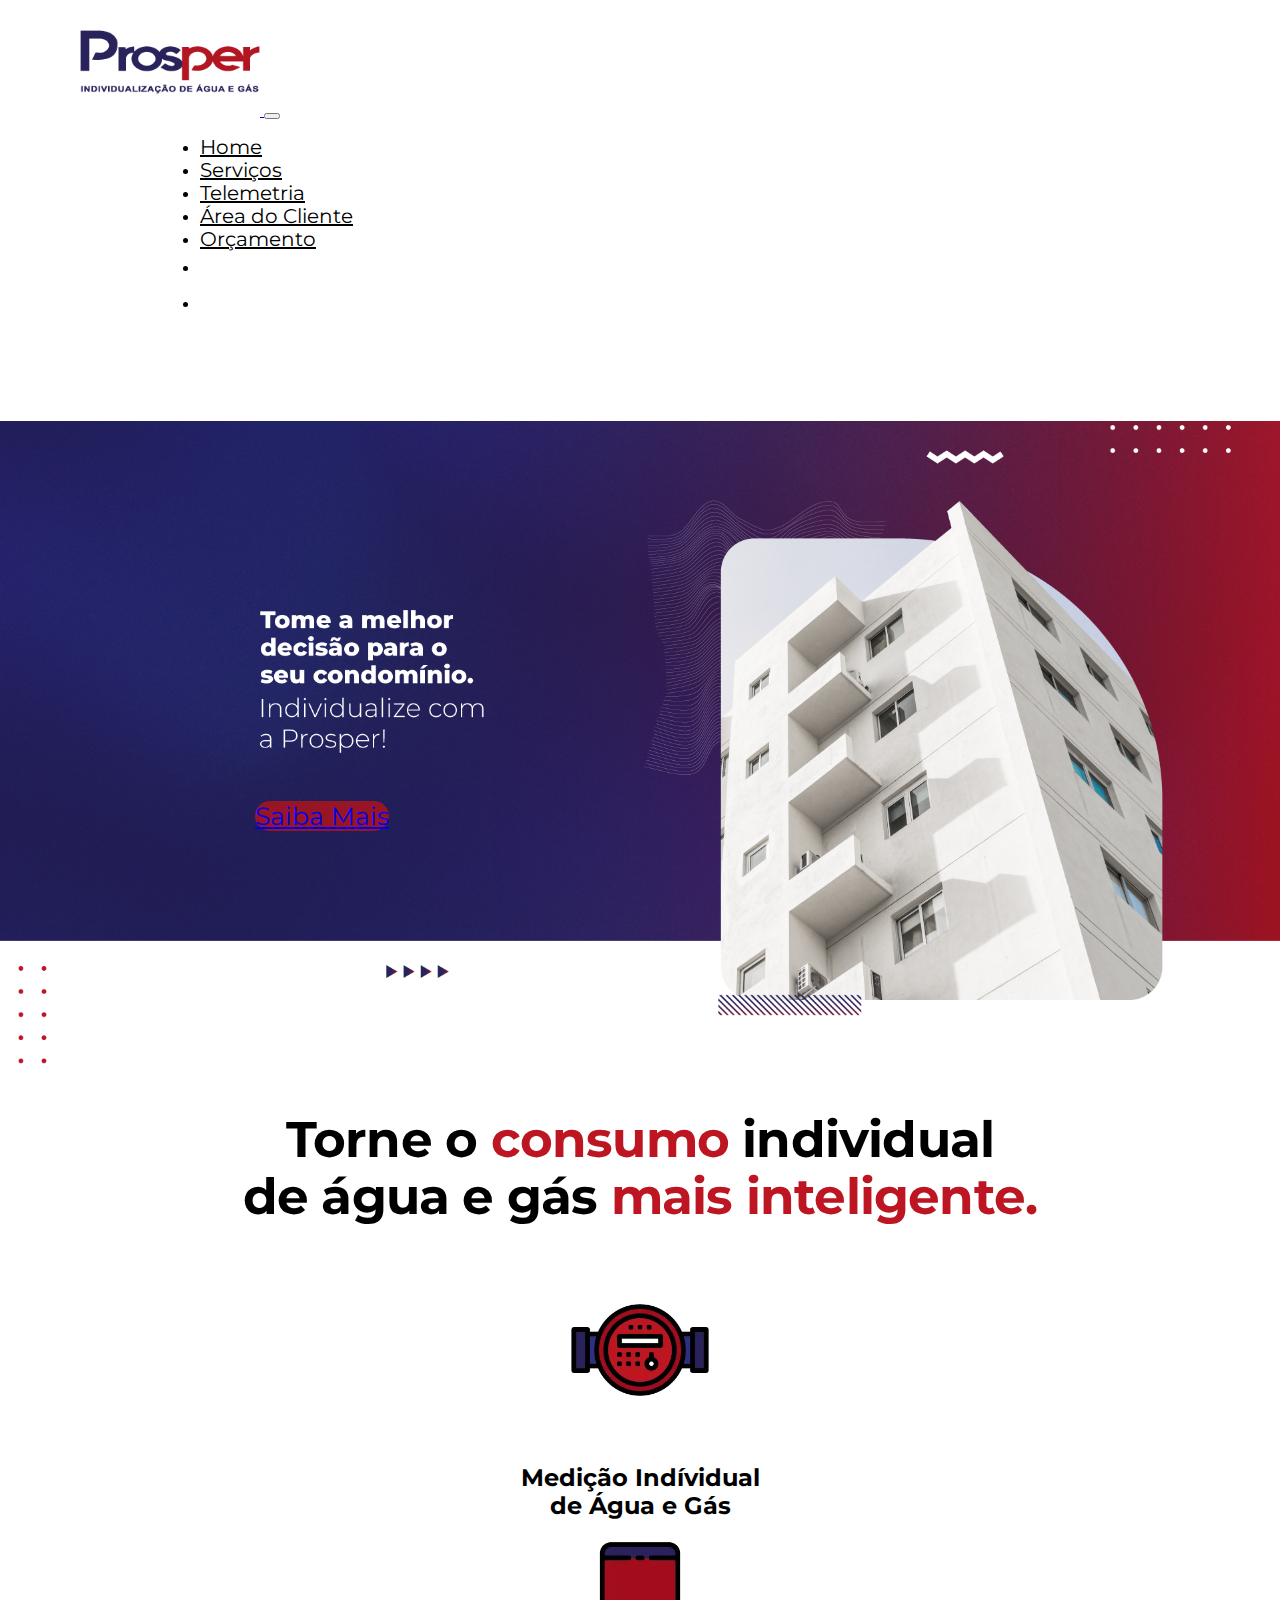
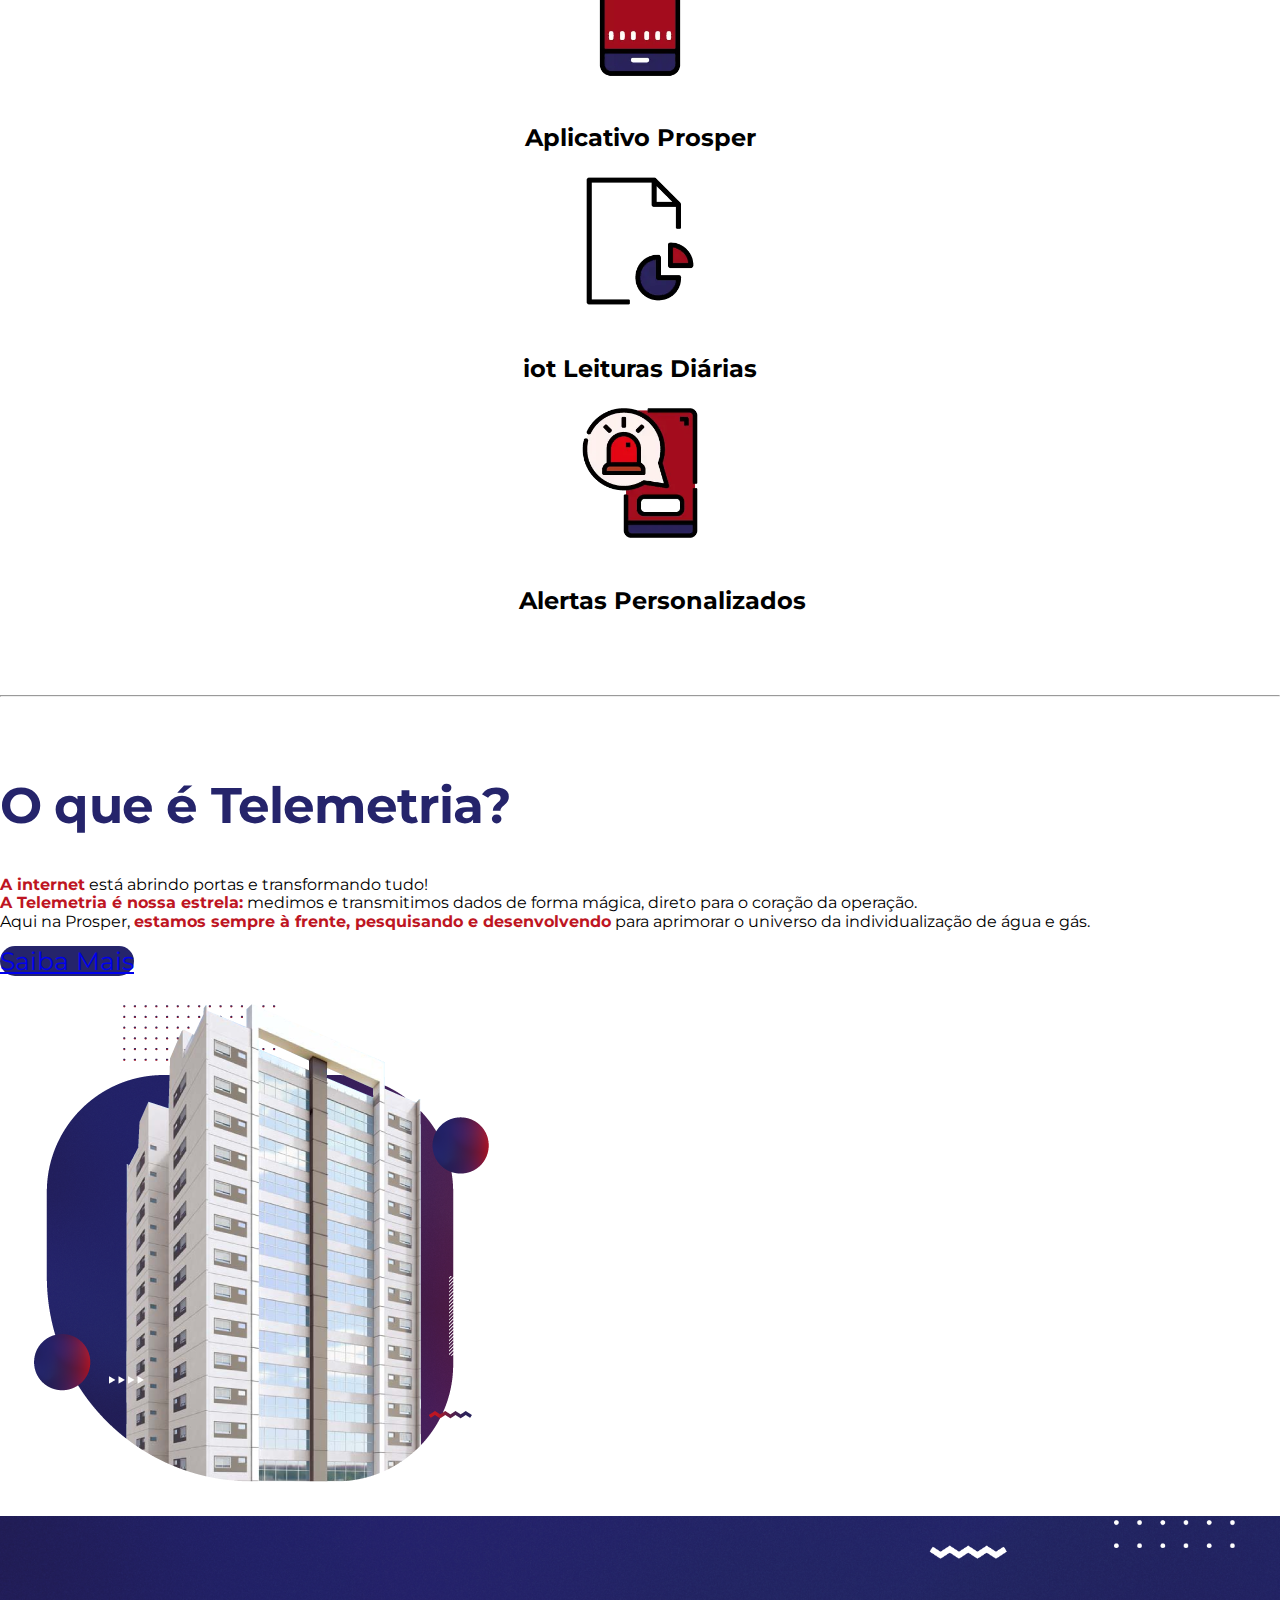
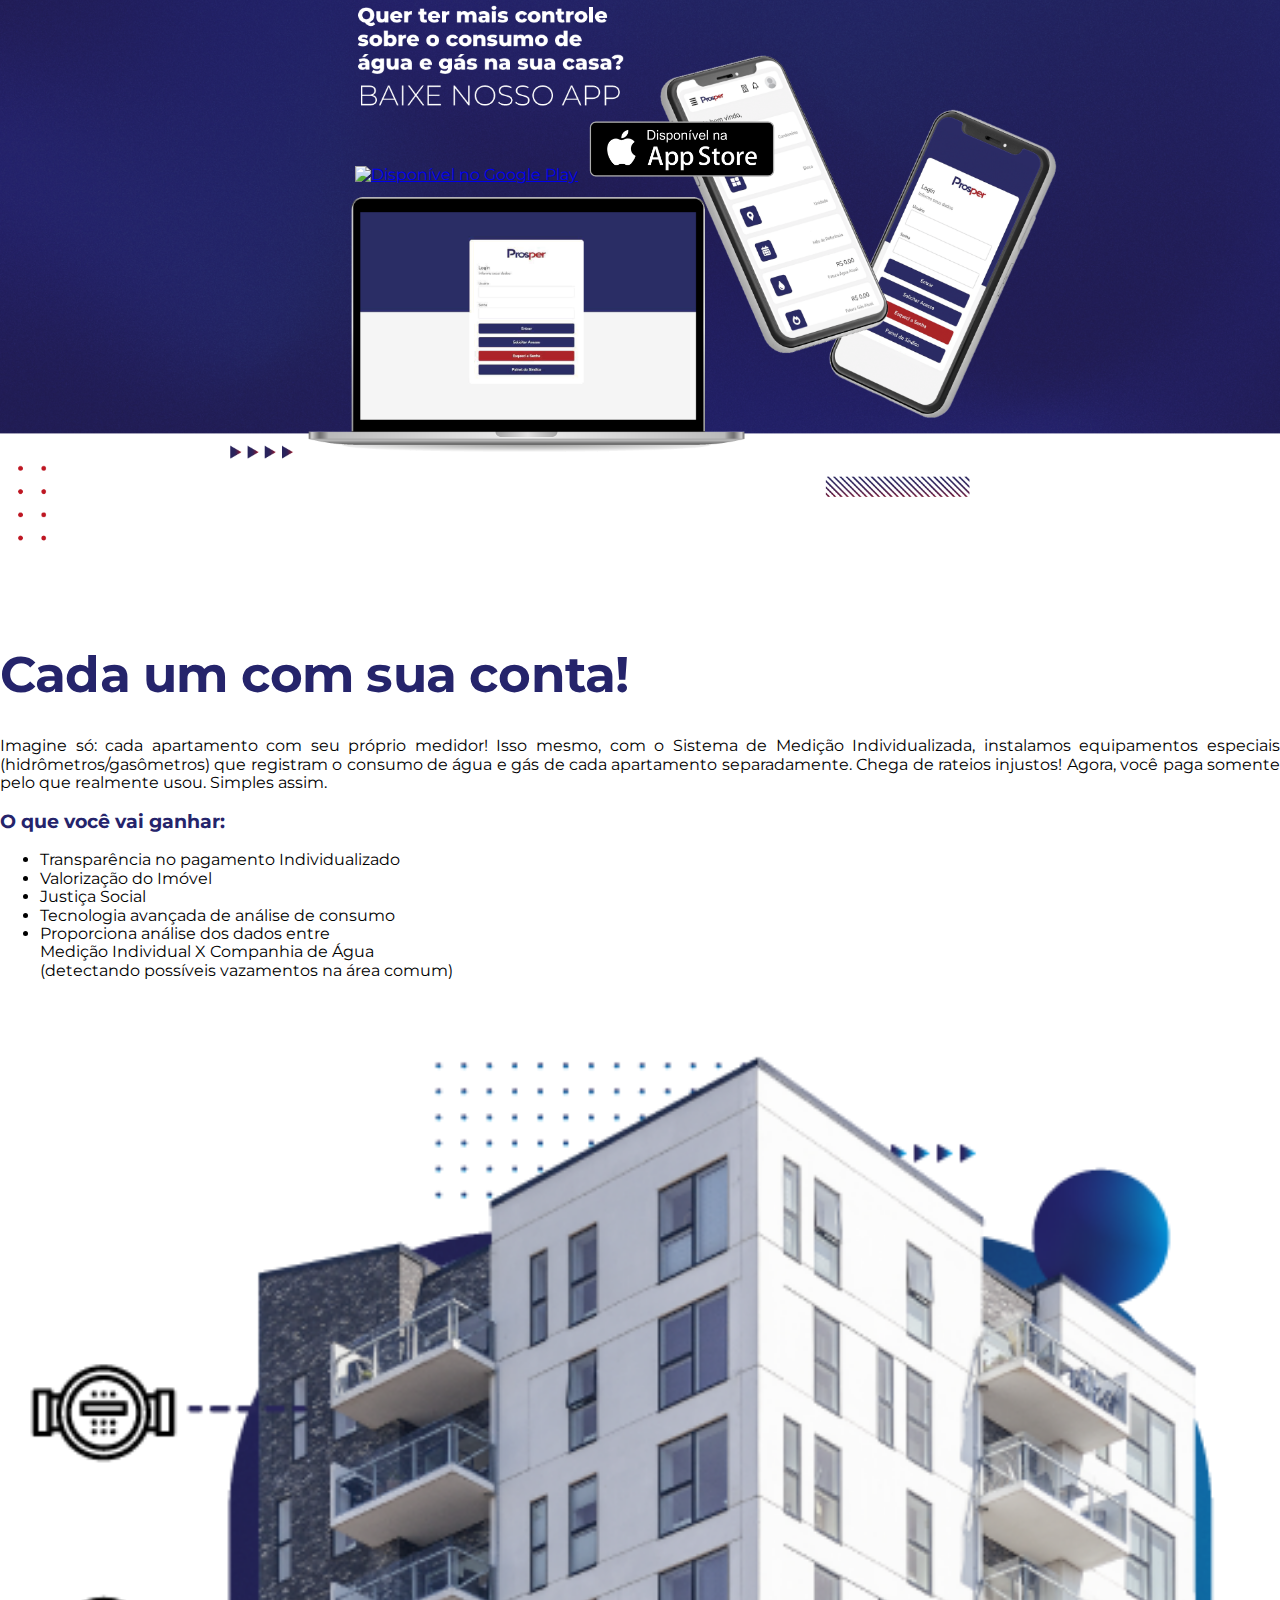
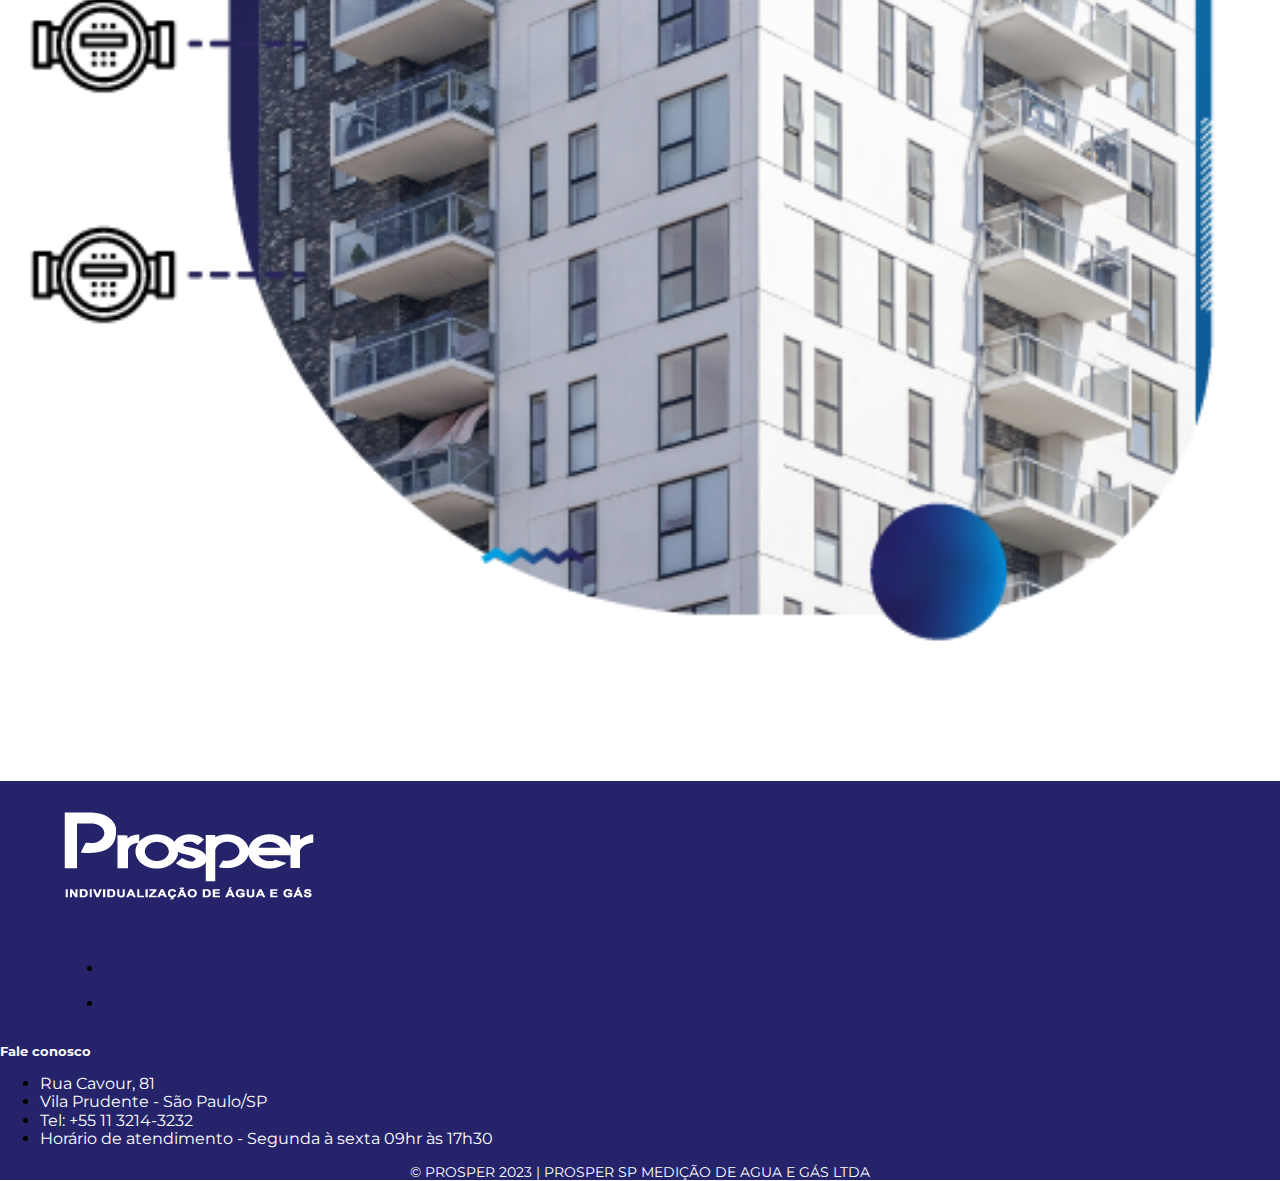
==== commit 0222b1cf: "Otimização Page" ====
--- a/index.html
+++ b/index.html
@@ -9,7 +9,10 @@
     <title>Prosper Individualização de Água e Gás</title>
     <link rel="icon" type="image/x-icon" href="./img/favicon_prosper.png">
     <link rel="canonical" href="https://getbootstrap.com/docs/5.3/examples/carousel/">
-    <link href="normalizze.css" rel="stylesheet">
+    <!-- Carrega style após render da pagina -->
+    <link rel="preload" href="normalizze.css" as="style" onload="this.onload=null;this.rel='stylesheet'">
+    <noscript><link rel="stylesheet" href="normalizze.css"></noscript>
+    <!-- // -->
     <link href="https://cdn.jsdelivr.net/npm/bootstrap@5.0.2/dist/css/bootstrap.min.css" rel="stylesheet" integrity="sha384-EVSTQN3/azprG1Anm3QDgpJLIm9Nao0Yz1ztcQTwFspd3yD65VohhpuuCOmLASjC" crossorigin="anonymous">
     <script defer src="https://cdn.jsdelivr.net/npm/bootstrap@5.0.2/dist/js/bootstrap.bundle.min.js" integrity="sha384-MrcW6ZMFYlzcLA8Nl+NtUVF0sA7MsXsP1UyJoMp4YLEuNSfAP+JcXn/tWtIaxVXM" crossorigin="anonymous"></script>
     <link rel='stylesheet' href='https://cdn-uicons.flaticon.com/uicons-regular-rounded/css/uicons-regular-rounded.css'>
@@ -88,7 +91,7 @@
       }
     </style>
     <link href="carousel.css" rel="stylesheet">
-    <link href="dialog.css" rel="stylesheet">
+    <!-- <link href="dialog.css" rel="stylesheet"> APENAS PARA AVISO DE RECESSO-->
     <meta name="adopt-website-id" content="4b357630-3b6c-4f31-b5b7-9c7467e24575"/>
     
   </head>
@@ -143,12 +146,13 @@
           </h2>
           <button>Fechar</button>
         </dialog> -->
-        <img class="img-fluid bd-placeholder-img-lg" width="100%" height="80%" aria-hidden="true" focusable="false"="100%" src="img/BannerPrincipal_site_prosper_1.png"/></img>
+        <picture>
+          <source type="image/webp" srcset="img-reduzida/BannerPrincipal_site_prosper_1.webp"/> 
+          <img class="img-fluid bd-placeholder-img-lg" width="100%" height="80%" aria-hidden="true" focusable="false"="100%" src="img/BannerPrincipal_site_prosper_1.png" alt="imagem com um fundo gradiente azul e vermelho com um predio ao lado esquerdo da imagem e um texto ao lado direito, no texto diz Tome a melhor decisão para o seu condominio. Individualize com a prosper"/></img>
+        </picture>
       </div> 
     </div>
   </div>
-
- 
 
   <!-- Marketing messaging and featurettes
   ================================================== -->
@@ -165,19 +169,31 @@
     <!-- Three columns of text below the carousel -->
     <div class="row">
         <div class="col-lg-3" style="text-align: center;">
-        <img class="img-fluid" src="./img/icone_1.png" style="margin-bottom: 20px;" width="140" height="140"></i>
+          <picture>
+            <source type="image/webp" srcset="img-reduzida/icone_1.webp"/>
+            <img class="img-fluid" src="img/icone_1.png" style="margin-bottom: 20px;" width="140" height="140">
+          </picture>    
         <h2 class="fw-normal">Medição Indívidual <br>de Água e Gás</br></h2>
       </div><!-- /.col-lg-4 -->
       <div class="col-lg-3" style="text-align: center;">
-        <img class="img-fluid" src="./img/icone_2.png" style="margin-bottom: 20px;" width="140" height="140"></i>
+        <picture>
+          <source type="image/webp" srcset="img-reduzida/icone_2.webp"/>
+          <img class="img-fluid" src="img/icone_2.png" style="margin-bottom: 20px;" width="140" height="140">
+        </picture>
         <h2 class="fw-normal">Aplicativo Prosper</h2>
       </div><!-- /.col-lg-4 -->
       <div class="col-lg-3" style="text-align: center;">
-        <img class="img-fluid" src="./img/icone_3.png" style="margin-bottom: 20px;" width="140" height="140"></i>
+        <picture>
+          <source type="image/webp" srcset="img-reduzida/icone_3.webp"/>
+          <img class="img-fluid" src="img/icone_3.png" style="margin-bottom: 20px;" width="140" height="140">
+        </picture>
         <h2 class="fw-normal">iot Leituras Diárias</h2>
       </div><!-- /.col-lg-4 -->
       <div class="col-lg-3" style="text-align: center;">
-        <img class="img-fluid" src="./img/icone_4.png" style="margin-bottom: 20px;" width="140" height="140"></i>
+        <picture>
+          <source type="image/webp" srcset="img-reduzida/icone_4.webp"/>
+          <img class="img-fluid" src="img/icone_4.png" style="margin-bottom: 20px;" width="140" height="140">
+        </picture>
         <h2 class="fw-normal img-4-diferente">Alertas Personalizados</h2>
       </div><!-- /.col-lg-4 -->
     </div><!-- /.row -->
@@ -197,7 +213,11 @@
         <p><a class="btn btn-primary btn-lg btn-painel-telemetria" href="telemetria.html">Saiba Mais</a></p>
         </div>
       <div class="col-md-5 order-md-1">
-        <img class="bd-placeholder-img-lg featurette-image img-fluid mx-auto" src="img/banner_telemetria_tela_principal.png" style="margin-bottom: 20px;" width="500" height="500"></i>
+
+        <picture>
+          <source type="image/webp" srcset="img-reduzida/banner_telemetria_tela_principal.webp"/> 
+          <img class="bd-placeholder-img-lg featurette-image img-fluid mx-auto" src="img/banner_telemetria_tela_principal.png" style="margin-bottom: 20px;" width="500" height="500" alt="Imagem com um predio com um fundo circular com uma cor gradiente azul e vermelha de fundo"></i>
+        </picture>
       </div>
     </div>
   </div><!-- /.container -->
@@ -208,7 +228,10 @@
 
       <div class="carousel-inner">
         <div class="carousel-item active">
-          <img class="bd-placeholder-img img-fluid" width="100%" height="100%" aria-hidden="true" focusable="false"="100%" height="100%" src="img/BannerPrincipal_site_prosper_2.png"/></img>
+          <picture>
+            <source type="image/webp" srcset="img-reduzida/BannerPrincipal_site_prosper_2.webp"/> 
+            <img class="img-fluid bd-placeholder-img-lg" width="100%" height="80%" aria-hidden="true" focusable="false"="100%" src="img/BannerPrincipal_site_prosper_2.png"/></img>
+          </picture>
           <a href='https://play.google.com/store/apps/details?id=br.com.prosperservice.cliente&pcampaignid=pcampaignidMKT-Other-global-all-co-prtnr-py-PartBadge-Mar2515-1' target="_blank"><img class="btn-lojaGoogle img-fluid" alt='Disponível no Google Play' src='https://play.google.com/intl/pt-BR/badges/static/images/badges/pt-br_badge_web_generic.png'/></a>
           <a href='https://apps.apple.com/br/app/prosper/id1588651545' target="_blank"><img class="btn-lojaApple img-fluid" alt='Disponível na app store' src='./img/App-store-badge.png'/></a>
         </div> 
@@ -233,7 +256,10 @@
             </ul>
             </div>
           <div class="col-md-5 order-md-1">
-            <img class="bd-placeholder-img-lg featurette-image img-fluid mx-auto" src="img/banner_predio_Beneficios_da_Individualizacao_tela_principal.png" width="500" height="500"></i>
+            <picture>
+              <source type="image/webp" srcset="img-reduzida/banner_predio_Beneficios_da_Individualizacao_tela_principal.webp"/> 
+              <img class="img-fluid bd-placeholder-img-lg" width="100%" height="80%" aria-hidden="true" focusable="false"="100%" src="img/banner_predio_Beneficios_da_Individualizacao_tela_principal.png"/></img>
+            </picture>
           </div>
         </div>
       </div><!-- /.container -->
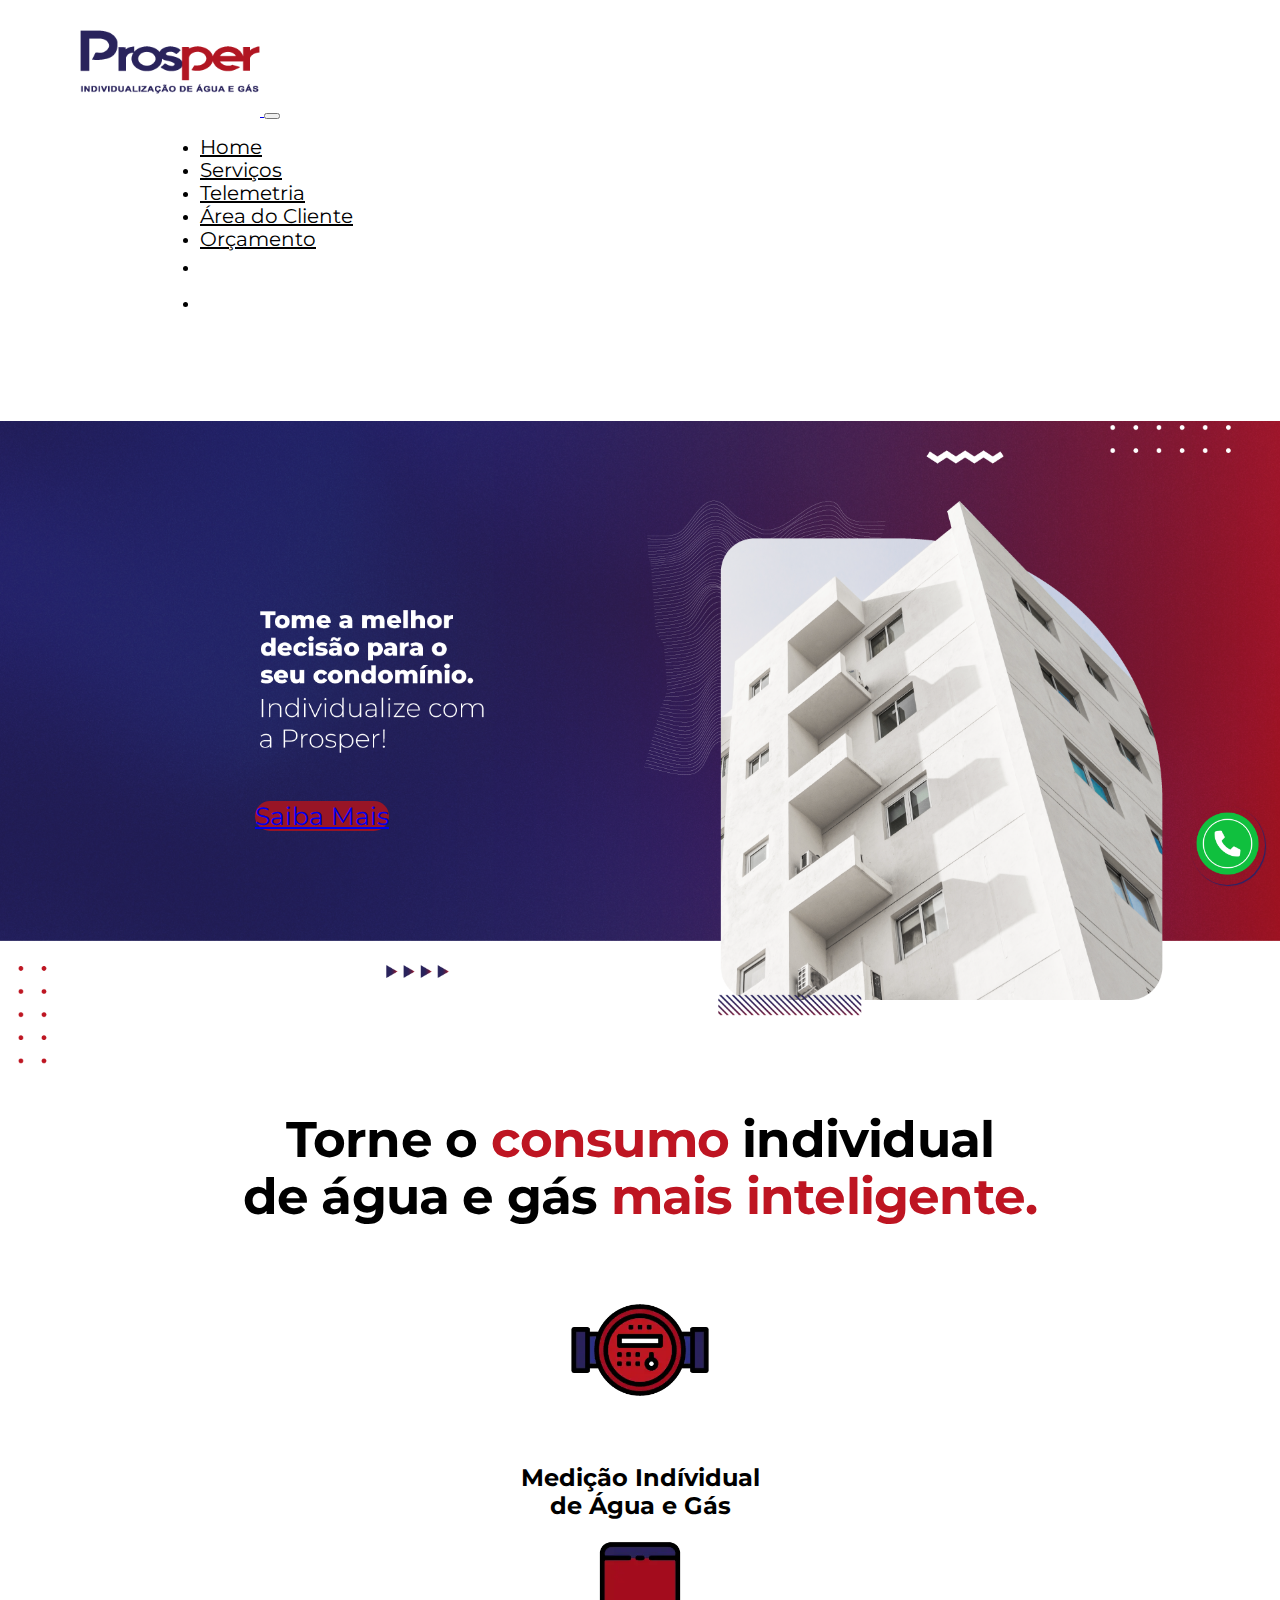
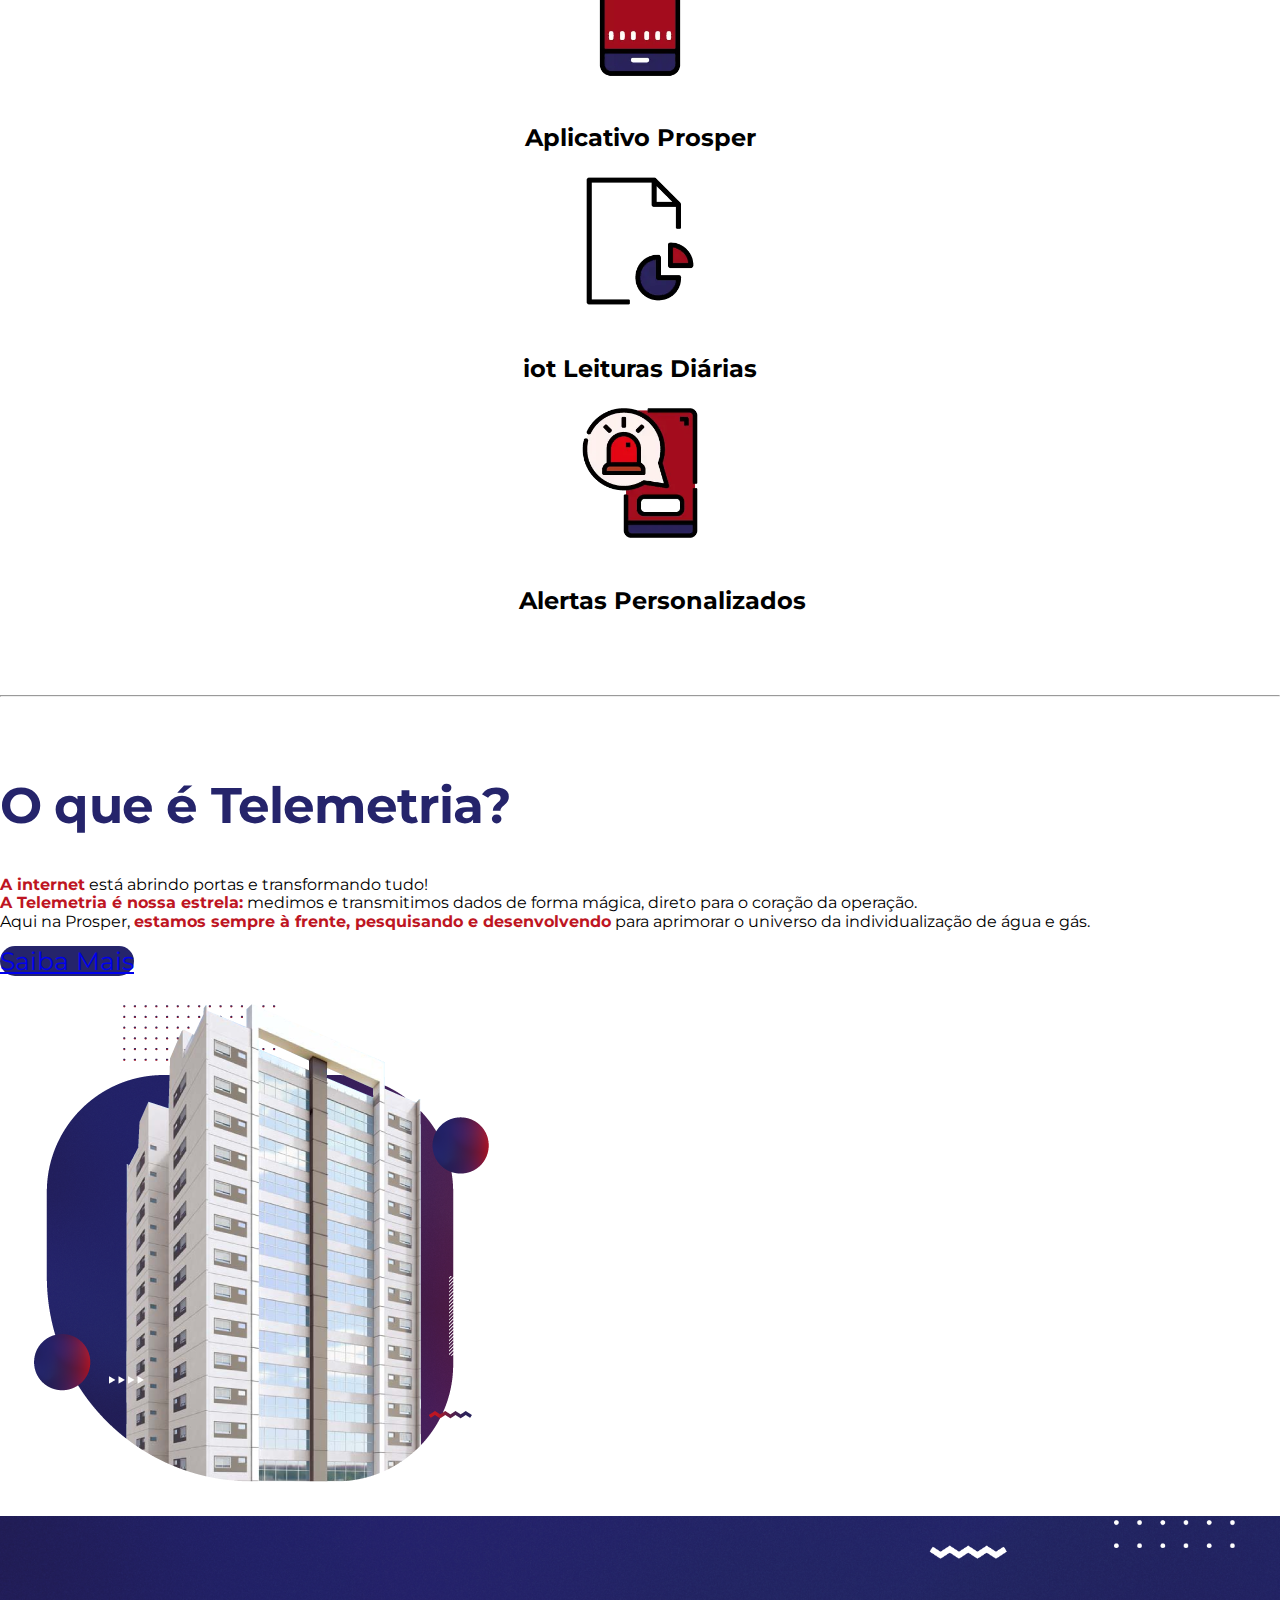
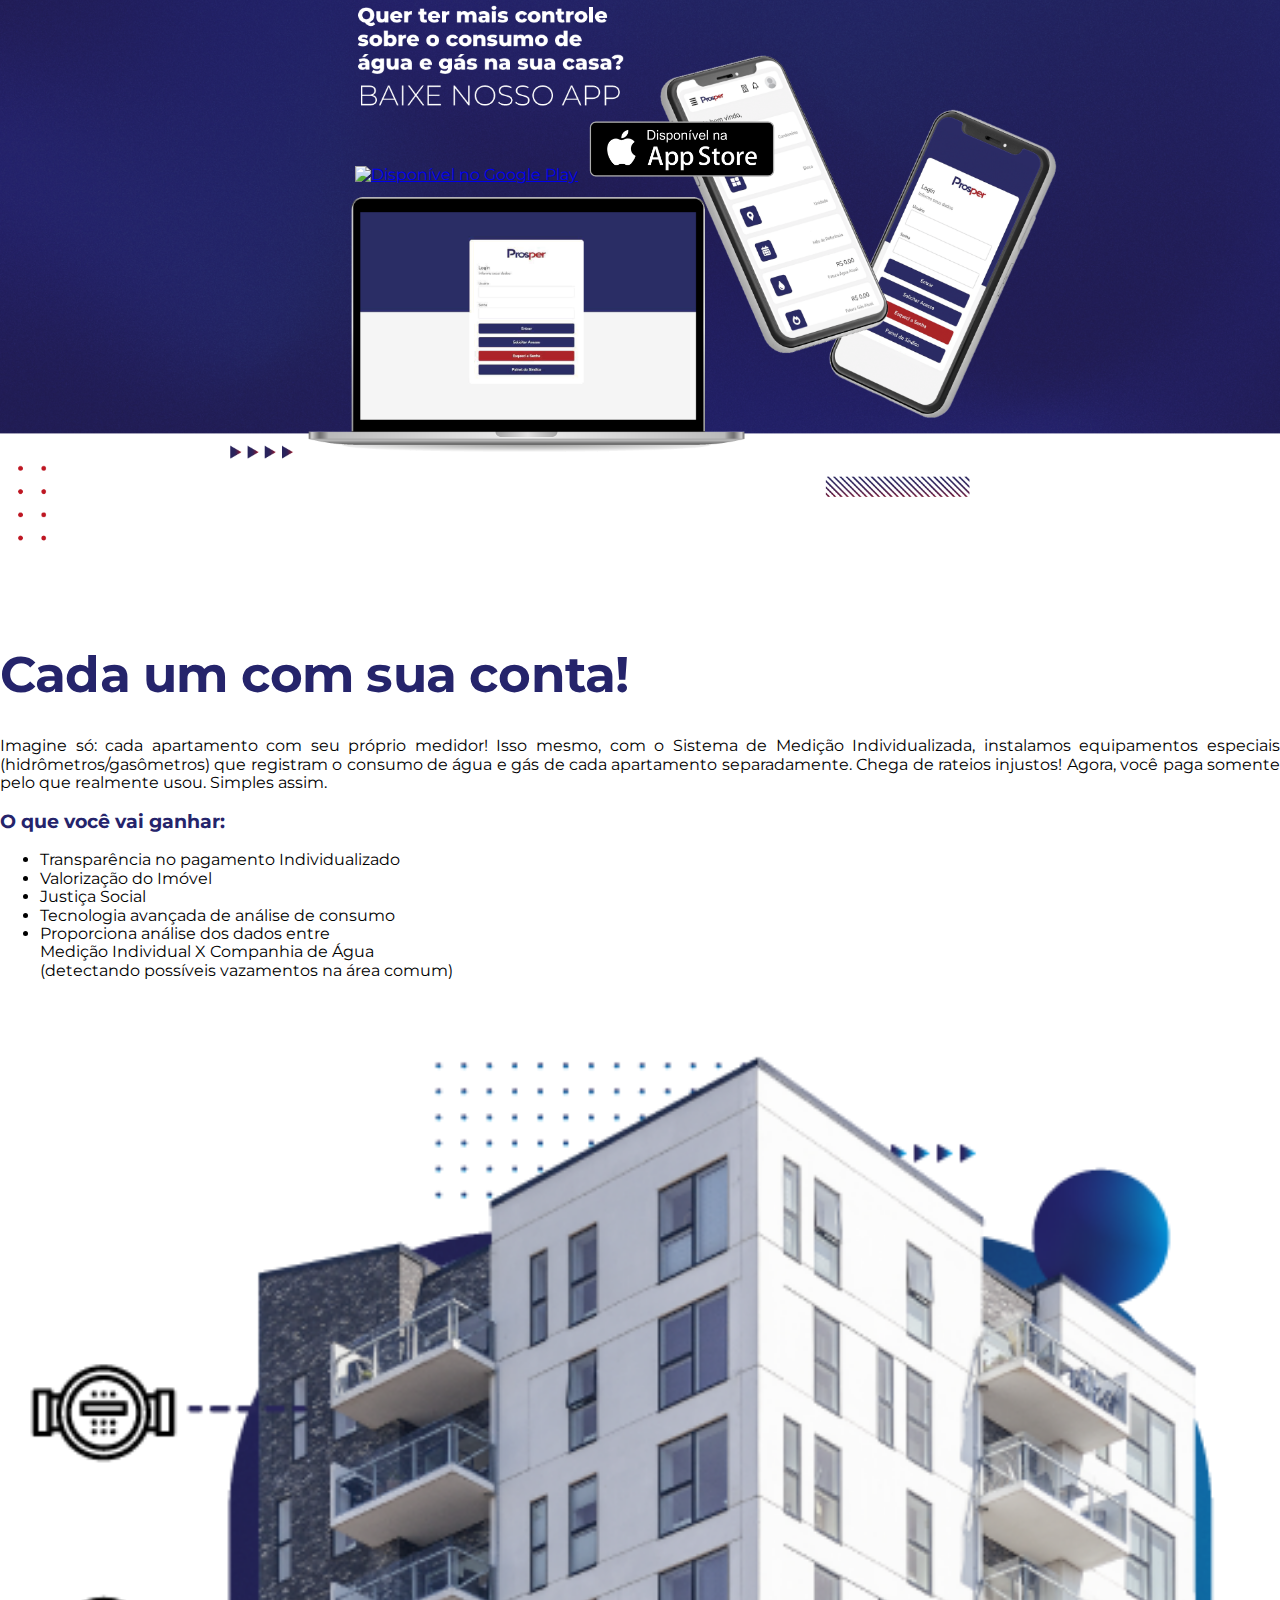
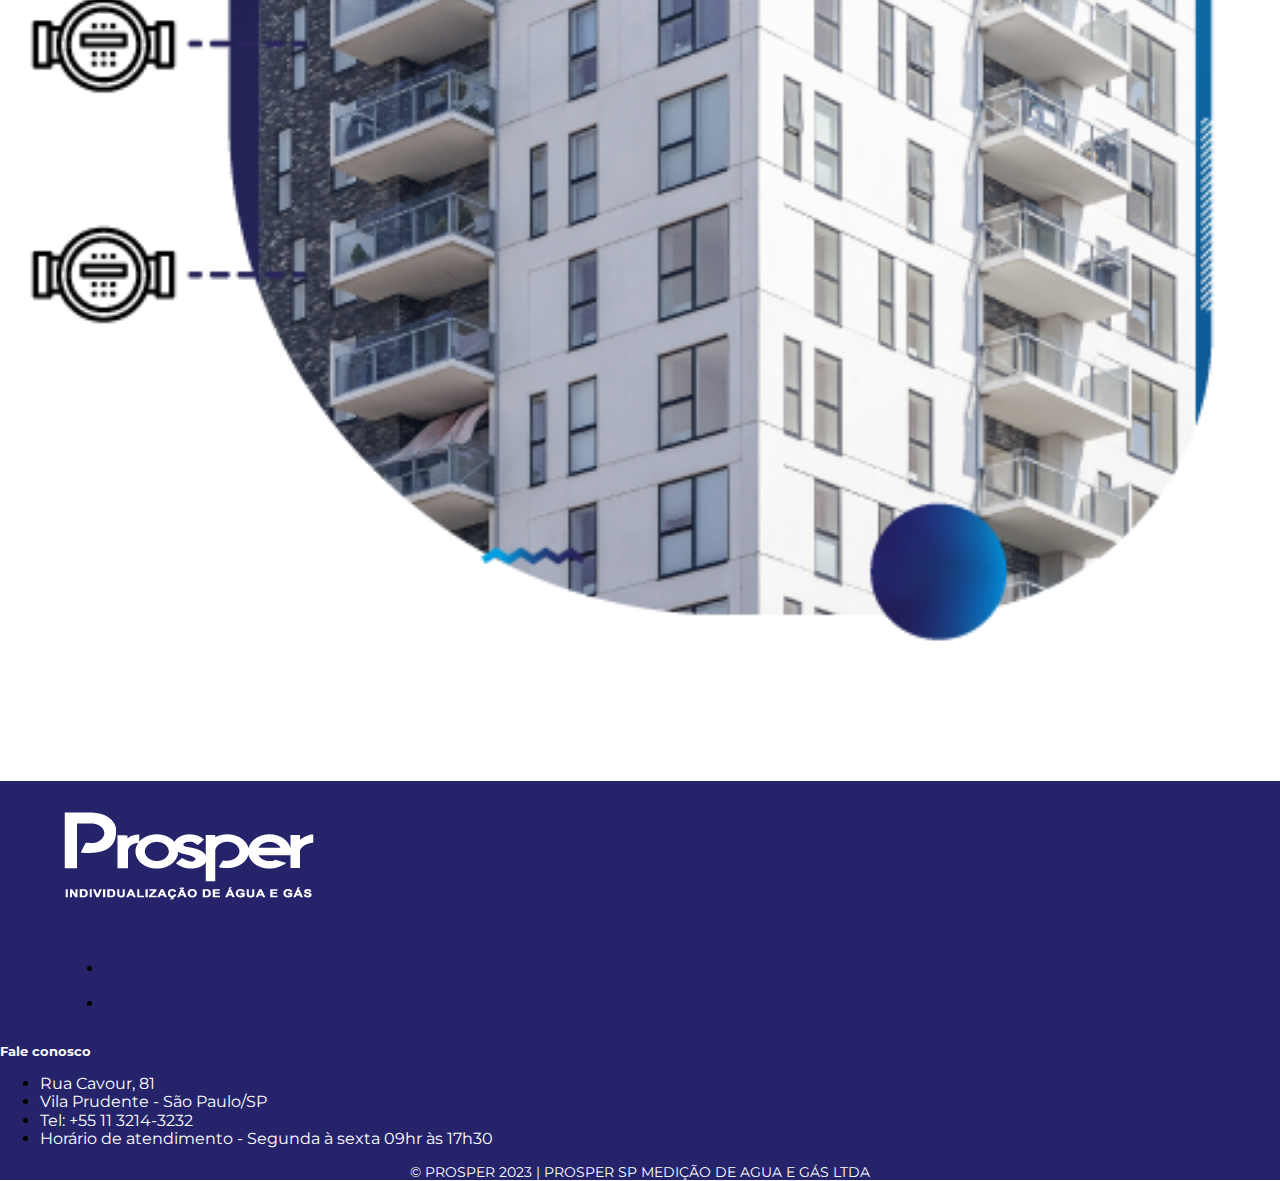
==== commit 55692f21: "Adição Botão Whatsapp" ====
--- a/index.html
+++ b/index.html
@@ -295,6 +295,13 @@
       </footer>
     </div>
 </main>
+
+<div class="whats">
+  <a href="https://wa.me/5511940360374?text=Olá Cliente, Bem vindo a Prosper" target="_blank">
+  <img src="img/whatsapp.png" width="75px" alt="Fale conosco pelo whatsapp" title="Fale conosco pelo whatsapp">
+</a>
+</div>
+
 <script src="https://code.jquery.com/jquery-3.7.0.min.js" integrity="sha256-2Pmvv0kuTBOenSvLm6bvfBSSHrUJ+3A7x6P5Ebd07/g=" crossorigin="anonymous"></script>
 <script src="//tag.goadopt.io/injector.js?website_code=4b357630-3b6c-4f31-b5b7-9c7467e24575" 
 class="adopt-injector"></script>
--- a/carousel.css
+++ b/carousel.css
@@ -559,6 +559,16 @@
 
 }
 
-
-
-
+.whats {
+ position: fixed;
+ bottom: 15px;
+ right: 15px;
+ z-index: 9999;
+ box-shadow: #25246b 1px 1px 1px;
+ border-radius: 100%;
+ 
+}
+
+
+
+
